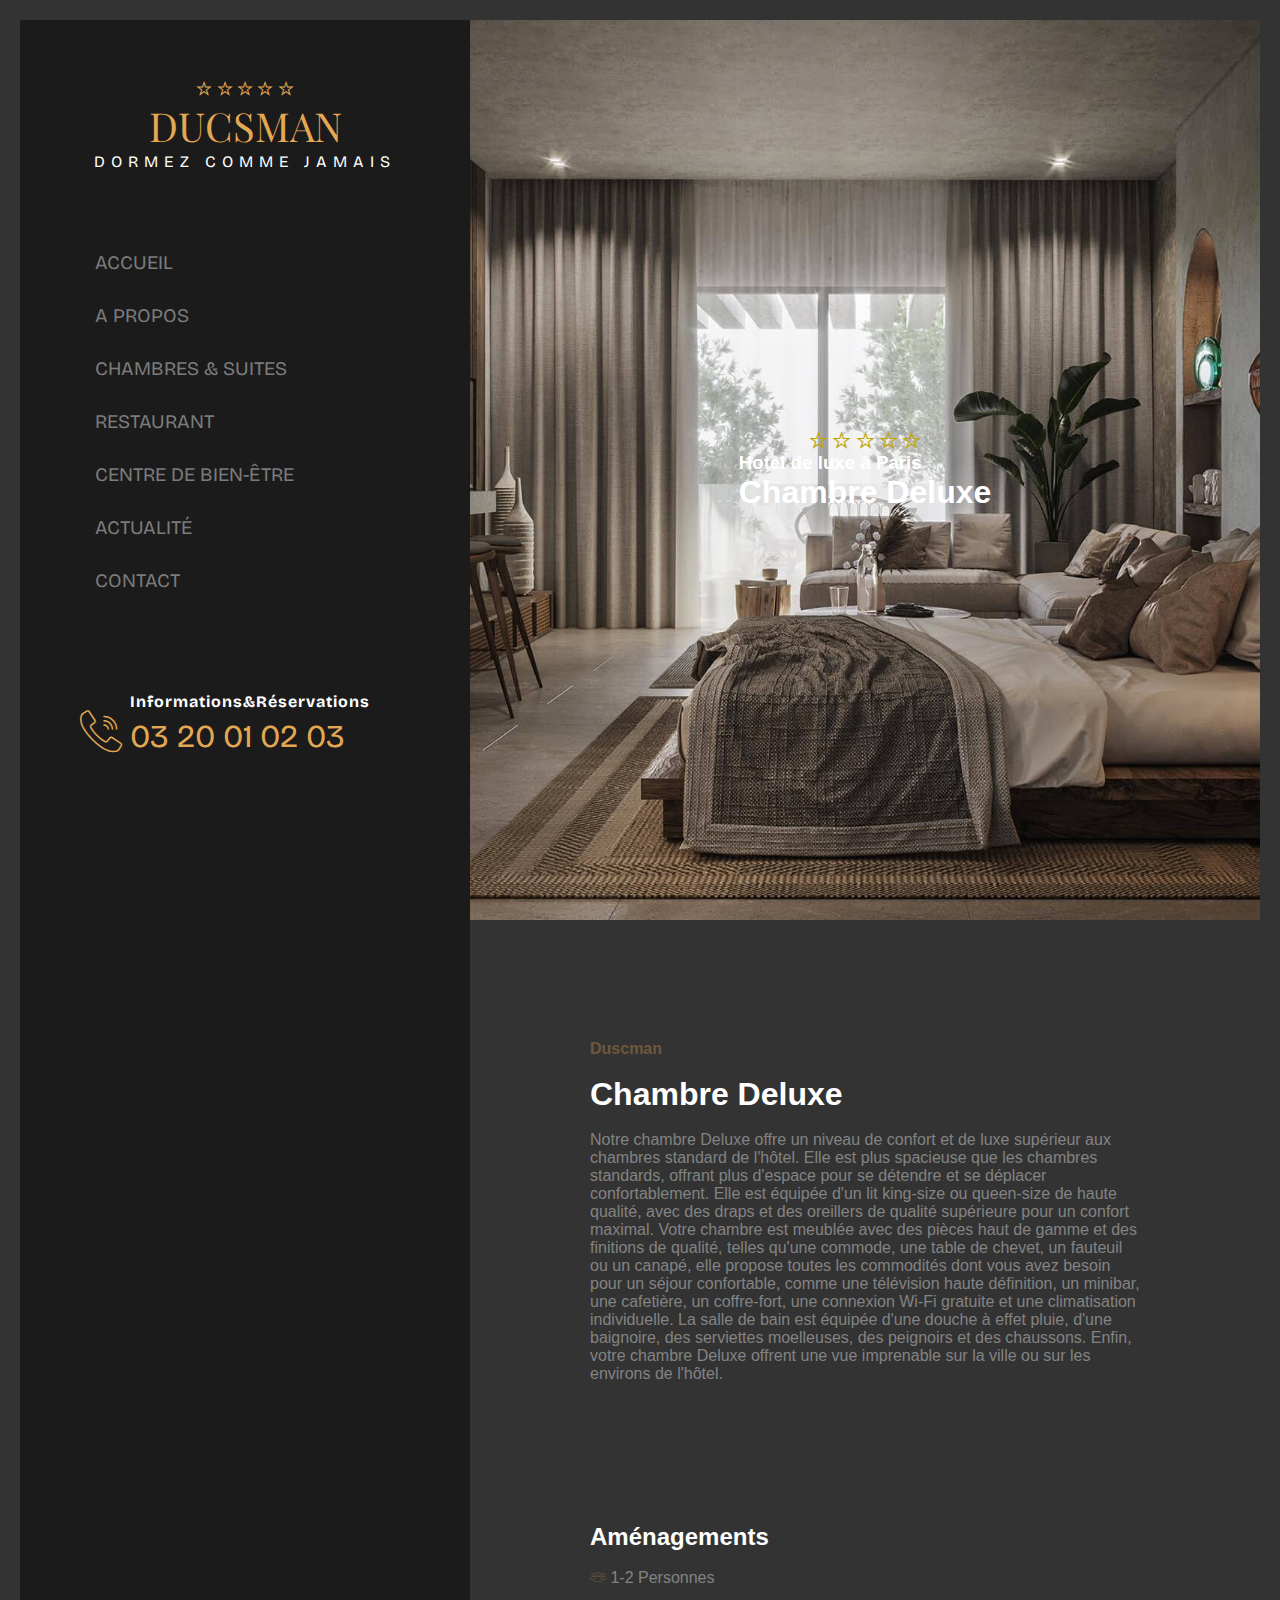
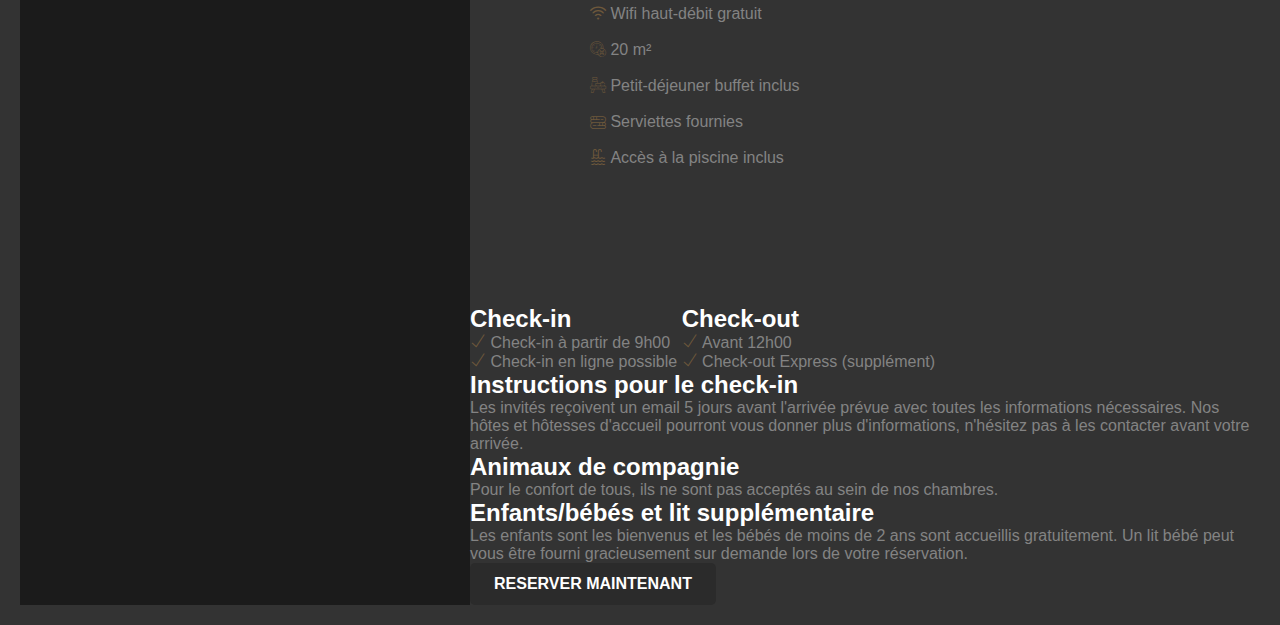
==== chambre.html @ 0ef1e0ed "docs: update chambre 06/11/2024" ====
<!DOCTYPE html>
<html lang="fr">

<head>
    <meta charset="UTF-8">
    <meta name="viewport" content="width=device-width, initial-scale=1.0">
    <title>Chambre</title>
    <link rel="stylesheet" href="./css/flaticons.css">
    <link rel="stylesheet" href="./css/themify-icons.css">
    <link rel="stylesheet" href="./sass/style.css">
</head>

<body>
    <aside class="sidebar">
        <div class="star">
            <i class="ti-star"></i>
            <i class="ti-star"></i>
            <i class="ti-star"></i>
            <i class="ti-star"></i>
            <i class="ti-star"></i>
        </div>
        <h1 class="logo">DUCSMAN</h1>
        <p class="slogan">DORMEZ COMME JAMAIS</p>
        <nav class="menu">
            <a class="nav-links" href="#">ACCUEIL</a>
            <a class="nav-links" href="#">A PROPOS</a>
            <a class="nav-links" href="#">CHAMBRES & SUITES</a>
            <a class="nav-links" href="#">RESTAURANT</a></li>
            <a class="nav-links" href="#">CENTRE DE BIEN-ÊTRE</a>
            <a class="nav-links" href="#">ACTUALITÉ</a>
            <a class="nav-links" href="#">CONTACT</a>
        </nav>
        <section class="contact-info">
            <h2>Informations&Réservations</h2>
            <p><i class="flaticon-call"></i> 03 20 01 02 03</p>
        </section>
    </aside>
    <main>
        <article>
            <header>
                <div class="image-de-chambre">
                    <div class="doré">
                        <i class="ti-star"></i>
                        <i class="ti-star"></i>
                        <i class="ti-star"></i>
                        <i class="ti-star"></i>
                        <i class="ti-star"></i>
                    </div>
                    <div>
                        <h3>Hotel de luxe à Paris</h3>
                        <h1>Chambre Deluxe</h1>
                    </div>
                </div>
            </header>
            <div class="étage1">
                <section class="chambre-deluxe">
                    <h4 class="doré">Duscman</h4><br>
                    <h1 class="room-title">Chambre Deluxe</h1><br>
                    <p class="texte">Notre chambre Deluxe offre un niveau de confort et de luxe supérieur aux chambres
                        standard de
                        l'hôtel. Elle est plus spacieuse que les chambres standards, offrant plus d'espace pour se
                        détendre
                        et se déplacer confortablement.

                        Elle est équipée d'un lit king-size ou queen-size de haute qualité, avec des draps et des
                        oreillers
                        de qualité supérieure pour un confort maximal.

                        Votre chambre est meublée avec des pièces haut de gamme et des finitions de qualité, telles
                        qu'une
                        commode, une table de chevet, un fauteuil ou un canapé, elle propose toutes les commodités dont
                        vous
                        avez besoin pour un séjour confortable, comme une télévision haute définition, un minibar, une
                        cafetière, un coffre-fort, une connexion Wi-Fi gratuite et une climatisation individuelle.

                        La salle de bain est équipée d'une douche à effet pluie, d'une baignoire, des serviettes
                        moelleuses,
                        des peignoirs et des chaussons.

                        Enfin, votre chambre Deluxe offrent une vue imprenable sur la ville ou sur les environs de
                        l'hôtel.
                    </p>
                </section>
                <section class="aménagements">
                    <h2>Aménagements</h2><br>
                    <ul style="list-style-type:none;">
                        <li class="texte"><i class="flaticon-group"></i> 1-2 Personnes</li><br>
                        <li class="texte"><i class="flaticon-wifi"></i> Wifi haut-débit gratuit</li><br>
                        <li class="texte"><i class="flaticon-clock-1"></i> 20 m²</li><br>
                        <li class="texte"><i class="flaticon-breakfast"></i> Petit-déjeuner buffet inclus</li><br>
                        <li class="texte"><i class="flaticon-towel"></i> Serviettes fournies</li><br>
                        <li class="texte"><i class="flaticon-swimming"></i> Accès à la piscine inclus</li><br>
                    </ul>
                </section>
            </div>
            <section id="check-in">
                <h2>Check-in</h2>
                <ul style="list-style-type:none;">
                    <li class="texte"><i class="ti-check"></i> Check-in à partir de 9h00</li>
                    <li class="texte"><i class="ti-check"></i> Check-in en ligne possible</li>
                </ul>
            </section>
            <section id="check-out">
                <h2>Check-out</h2>
                <ul style="list-style-type:none;">
                    <li class="texte"><i class="ti-check"></i> Avant 12h00</li>
                    <li class="texte"><i class="ti-check"></i> Check-out Express (supplément)</li>
                </ul>
            </section>
            <section id="instructions">
                <h2>Instructions pour le check-in</h2>
                <p class="texte">Les invités reçoivent un email 5 jours avant l'arrivée prévue avec toutes les
                    informations
                    nécessaires. Nos hôtes et hôtesses d'accueil pourront vous donner plus d'informations, n'hésitez pas
                    à les contacter avant votre arrivée.</p>
                <h2>Animaux de compagnie</h2>
                <p class="texte">Pour le confort de tous, ils ne sont pas acceptés au sein de nos chambres.</p>
                <h2>Enfants/bébés et lit supplémentaire</h2>
                <p class="texte">Les enfants sont les bienvenus et les bébés de moins de 2 ans sont accueillis
                    gratuitement. Un lit
                    bébé peut vous être fourni gracieusement sur demande lors de votre réservation.</p>
                <input type="button" value="RESERVER MAINTENANT" class="réserver">
            </section>
        </article>
    </main>
    <footer></footer>

</body>

</html>
---- css/flaticons.css ----
/*
Flaticon icon font: Flaticon
*/
@font-face {
	font-family: 'Flaticon';
	src: url('../fonts/Flaticon.eot');
	src: url('../fonts/Flaticon.eot?#iefix') format('embedded-opentype'),
		url('../fonts/Flaticon.woff2') format('woff2'),
		url('../fonts/Flaticon.woff') format('woff'),
		url('../fonts/Flaticon.ttf') format('truetype'),
		url('../fonts/Flaticon.svg#Flaticon') format('svg');
	font-weight: normal;
	font-style: normal;
}
@media screen and (-webkit-min-device-pixel-ratio: 0) {
	@font-face {
		font-family: 'Flaticon';
		src: url('./Flaticon.svg#Flaticon') format('svg');
	}
}
[class^='flaticon-'],
[class*=' flaticon-'],
[class^='flaticon-'],
[class*=' flaticon-'] {
	line-height: 1;
}
[class^='flaticon-']:before,
[class*=' flaticon-']:before,
[class^='flaticon-']:after,
[class*=' flaticon-']:after {
	font-family: Flaticon;
	font-style: normal;
}
.flaticon-menu:before {
	content: '\f100';
}
.flaticon-call:before {
	content: '\f101';
}
.flaticon-phone:before {
	content: '\f102';
}
.flaticon-envelope:before {
	content: '\f103';
}
.flaticon-message:before {
	content: '\f104';
}
.flaticon-clipboard:before {
	content: '\f105';
}
.flaticon-checklist:before {
	content: '\f106';
}
.flaticon-calendar:before {
	content: '\f107';
}
.flaticon-event:before {
	content: '\f108';
}
.flaticon-man:before {
	content: '\f109';
}
.flaticon-user:before {
	content: '\f10a';
}
.flaticon-group:before {
	content: '\f10b';
}
.flaticon-teamwork:before {
	content: '\f10c';
}
.flaticon-team:before {
	content: '\f10d';
}
.flaticon-back-2:before {
	content: '\f119';
}
.flaticon-bread:before {
	content: '\f11a';
}
.flaticon-breakfast:before {
	content: '\f11b';
}
.flaticon-coffee:before {
	content: '\f11c';
}
.flaticon-airplane:before {
	content: '\f11d';
}
.flaticon-marker:before {
	content: '\f11e';
}
.flaticon-location-pin:before {
	content: '\f11f';
}
.flaticon-barbecue:before {
	content: '\f120';
}
.flaticon-hotel:before {
	content: '\f121';
}
.flaticon-air-freight:before {
	content: '\f123';
}
.flaticon-world:before {
	content: '\f124';
}
.flaticon-fast-food:before {
	content: '\f125';
}
.flaticon-swimming:before {
	content: '\f126';
}
.flaticon-paper-plane:before {
	content: '\f127';
}
.flaticon-youtube:before {
	content: '\f12b';
}
.flaticon-rating:before {
	content: '\f12d';
}
.flaticon-clock:before {
	content: '\f12e';
}
.flaticon-clock-1:before {
	content: '\f12f';
}
.flaticon-credit-card:before {
	content: '\f130';
}
.flaticon-discount:before {
	content: '\f131';
}
.flaticon-like:before {
	content: '\f133';
}
.flaticon-bed:before {
	content: '\f135';
}
.flaticon-wifi:before {
	content: '\f136';
}
.flaticon-car:before {
	content: '\f137';
}
.flaticon-coffee-cup:before {
	content: '\f138';
}
.flaticon-serving-dish:before {
	content: '\f13a';
}
.flaticon-bath:before {
	content: '\f13e';
}
.flaticon-housekeeping:before {
	content: '\f140';
}
.flaticon-shopping-cart:before {
	content: '\f142';
}
.flaticon-kitchen:before {
	content: '\f143';
}
.flaticon-hamburger:before {
	content: '\f144';
}
.flaticon-towel:before {
	content: '\f145';
}
.flaticon-shield:before {
	content: '\f147';
}
.flaticon-headphones:before {
	content: '\f148';
}
.flaticon-pizza:before {
	content: '\f149';
}
.flaticon-cake:before {
	content: '\f14a';
}
.flaticon-boiled:before {
	content: '\f14b';
}
.flaticon-cookie:before {
	content: '\f14c';
}
.flaticon-cocktail:before {
	content: '\f14d';
}
.flaticon-globe:before {
	content: '\f156';
}
.flaticon-home:before {
	content: '\f157';
}
---- css/themify-icons.css ----
@font-face {
	font-family: 'themify';
	src:url('../fonts/themify.eot');
	src:url('../fonts/themify.eot?#iefix') format('embedded-opentype'),
		url('../fonts/themify.woff') format('woff'),
		url('../fonts/themify.ttf') format('truetype'),
		url('../fonts/themify.svg') format('svg');
	font-weight: normal;
	font-style: normal;
}

[class^="ti-"], [class*=" ti-"] {
	font-family: 'themify';
	font-style: normal;
	font-weight: normal;
	font-variant: normal;
	text-transform: none;
	line-height: 1;

	/* Better Font Rendering =========== */
	-webkit-font-smoothing: antialiased;
	-moz-osx-font-smoothing: grayscale;
}

.ti-wand:before {
	content: "\e600";
}
.ti-volume:before {
	content: "\e601";
}
.ti-user:before {
	content: "\e602";
}
.ti-unlock:before {
	content: "\e603";
}
.ti-unlink:before {
	content: "\e604";
}
.ti-trash:before {
	content: "\e605";
}
.ti-thought:before {
	content: "\e606";
}
.ti-target:before {
	content: "\e607";
}
.ti-tag:before {
	content: "\e608";
}
.ti-tablet:before {
	content: "\e609";
}
.ti-star:before {
	content: "\e60a";
}
.ti-spray:before {
	content: "\e60b";
}
.ti-signal:before {
	content: "\e60c";
}
.ti-shopping-cart:before {
	content: "\e60d";
}
.ti-shopping-cart-full:before {
	content: "\e60e";
}
.ti-settings:before {
	content: "\e60f";
}
.ti-search:before {
	content: "\e610";
}
.ti-zoom-in:before {
	content: "\e611";
}
.ti-zoom-out:before {
	content: "\e612";
}
.ti-cut:before {
	content: "\e613";
}
.ti-ruler:before {
	content: "\e614";
}
.ti-ruler-pencil:before {
	content: "\e615";
}
.ti-ruler-alt:before {
	content: "\e616";
}
.ti-bookmark:before {
	content: "\e617";
}
.ti-bookmark-alt:before {
	content: "\e618";
}
.ti-reload:before {
	content: "\e619";
}
.ti-plus:before {
	content: "\e61a";
}
.ti-pin:before {
	content: "\e61b";
}
.ti-pencil:before {
	content: "\e61c";
}
.ti-pencil-alt:before {
	content: "\e61d";
}
.ti-paint-roller:before {
	content: "\e61e";
}
.ti-paint-bucket:before {
	content: "\e61f";
}
.ti-na:before {
	content: "\e620";
}
.ti-mobile:before {
	content: "\e621";
}
.ti-minus:before {
	content: "\e622";
}
.ti-medall:before {
	content: "\e623";
}
.ti-medall-alt:before {
	content: "\e624";
}
.ti-marker:before {
	content: "\e625";
}
.ti-marker-alt:before {
	content: "\e626";
}
.ti-arrow-up:before {
	content: "\e627";
}
.ti-arrow-right:before {
	content: "\e628";
}
.ti-arrow-left:before {
	content: "\e629";
}
.ti-arrow-down:before {
	content: "\e62a";
}
.ti-lock:before {
	content: "\e62b";
}
.ti-location-arrow:before {
	content: "\e62c";
}
.ti-link:before {
	content: "\e62d";
}
.ti-layout:before {
	content: "\e62e";
}
.ti-layers:before {
	content: "\e62f";
}
.ti-layers-alt:before {
	content: "\e630";
}
.ti-key:before {
	content: "\e631";
}
.ti-import:before {
	content: "\e632";
}
.ti-image:before {
	content: "\e633";
}
.ti-heart:before {
	content: "\e634";
}
.ti-heart-broken:before {
	content: "\e635";
}
.ti-hand-stop:before {
	content: "\e636";
}
.ti-hand-open:before {
	content: "\e637";
}
.ti-hand-drag:before {
	content: "\e638";
}
.ti-folder:before {
	content: "\e639";
}
.ti-flag:before {
	content: "\e63a";
}
.ti-flag-alt:before {
	content: "\e63b";
}
.ti-flag-alt-2:before {
	content: "\e63c";
}
.ti-eye:before {
	content: "\e63d";
}
.ti-export:before {
	content: "\e63e";
}
.ti-exchange-vertical:before {
	content: "\e63f";
}
.ti-desktop:before {
	content: "\e640";
}
.ti-cup:before {
	content: "\e641";
}
.ti-crown:before {
	content: "\e642";
}
.ti-comments:before {
	content: "\e643";
}
.ti-comment:before {
	content: "\e644";
}
.ti-comment-alt:before {
	content: "\e645";
}
.ti-close:before {
	content: "\e646";
}
.ti-clip:before {
	content: "\e647";
}
.ti-angle-up:before {
	content: "\e648";
}
.ti-angle-right:before {
	content: "\e649";
}
.ti-angle-left:before {
	content: "\e64a";
}
.ti-angle-down:before {
	content: "\e64b";
}
.ti-check:before {
	content: "\e64c";
}
.ti-check-box:before {
	content: "\e64d";
}
.ti-camera:before {
	content: "\e64e";
}
.ti-announcement:before {
	content: "\e64f";
}
.ti-brush:before {
	content: "\e650";
}
.ti-briefcase:before {
	content: "\e651";
}
.ti-bolt:before {
	content: "\e652";
}
.ti-bolt-alt:before {
	content: "\e653";
}
.ti-blackboard:before {
	content: "\e654";
}
.ti-bag:before {
	content: "\e655";
}
.ti-move:before {
	content: "\e656";
}
.ti-arrows-vertical:before {
	content: "\e657";
}
.ti-arrows-horizontal:before {
	content: "\e658";
}
.ti-fullscreen:before {
	content: "\e659";
}
.ti-arrow-top-right:before {
	content: "\e65a";
}
.ti-arrow-top-left:before {
	content: "\e65b";
}
.ti-arrow-circle-up:before {
	content: "\e65c";
}
.ti-arrow-circle-right:before {
	content: "\e65d";
}
.ti-arrow-circle-left:before {
	content: "\e65e";
}
.ti-arrow-circle-down:before {
	content: "\e65f";
}
.ti-angle-double-up:before {
	content: "\e660";
}
.ti-angle-double-right:before {
	content: "\e661";
}
.ti-angle-double-left:before {
	content: "\e662";
}
.ti-angle-double-down:before {
	content: "\e663";
}
.ti-zip:before {
	content: "\e664";
}
.ti-world:before {
	content: "\e665";
}
.ti-wheelchair:before {
	content: "\e666";
}
.ti-view-list:before {
	content: "\e667";
}
.ti-view-list-alt:before {
	content: "\e668";
}
.ti-view-grid:before {
	content: "\e669";
}
.ti-uppercase:before {
	content: "\e66a";
}
.ti-upload:before {
	content: "\e66b";
}
.ti-underline:before {
	content: "\e66c";
}
.ti-truck:before {
	content: "\e66d";
}
.ti-timer:before {
	content: "\e66e";
}
.ti-ticket:before {
	content: "\e66f";
}
.ti-thumb-up:before {
	content: "\e670";
}
.ti-thumb-down:before {
	content: "\e671";
}
.ti-text:before {
	content: "\e672";
}
.ti-stats-up:before {
	content: "\e673";
}
.ti-stats-down:before {
	content: "\e674";
}
.ti-split-v:before {
	content: "\e675";
}
.ti-split-h:before {
	content: "\e676";
}
.ti-smallcap:before {
	content: "\e677";
}
.ti-shine:before {
	content: "\e678";
}
.ti-shift-right:before {
	content: "\e679";
}
.ti-shift-left:before {
	content: "\e67a";
}
.ti-shield:before {
	content: "\e67b";
}
.ti-notepad:before {
	content: "\e67c";
}
.ti-server:before {
	content: "\e67d";
}
.ti-quote-right:before {
	content: "\e67e";
}
.ti-quote-left:before {
	content: "\e67f";
}
.ti-pulse:before {
	content: "\e680";
}
.ti-printer:before {
	content: "\e681";
}
.ti-power-off:before {
	content: "\e682";
}
.ti-plug:before {
	content: "\e683";
}
.ti-pie-chart:before {
	content: "\e684";
}
.ti-paragraph:before {
	content: "\e685";
}
.ti-panel:before {
	content: "\e686";
}
.ti-package:before {
	content: "\e687";
}
.ti-music:before {
	content: "\e688";
}
.ti-music-alt:before {
	content: "\e689";
}
.ti-mouse:before {
	content: "\e68a";
}
.ti-mouse-alt:before {
	content: "\e68b";
}
.ti-money:before {
	content: "\e68c";
}
.ti-microphone:before {
	content: "\e68d";
}
.ti-menu:before {
	content: "\e68e";
}
.ti-menu-alt:before {
	content: "\e68f";
}
.ti-map:before {
	content: "\e690";
}
.ti-map-alt:before {
	content: "\e691";
}
.ti-loop:before {
	content: "\e692";
}
.ti-location-pin:before {
	content: "\e693";
}
.ti-list:before {
	content: "\e694";
}
.ti-light-bulb:before {
	content: "\e695";
}
.ti-Italic:before {
	content: "\e696";
}
.ti-info:before {
	content: "\e697";
}
.ti-infinite:before {
	content: "\e698";
}
.ti-id-badge:before {
	content: "\e699";
}
.ti-hummer:before {
	content: "\e69a";
}
.ti-home:before {
	content: "\e69b";
}
.ti-help:before {
	content: "\e69c";
}
.ti-headphone:before {
	content: "\e69d";
}
.ti-harddrives:before {
	content: "\e69e";
}
.ti-harddrive:before {
	content: "\e69f";
}
.ti-gift:before {
	content: "\e6a0";
}
.ti-game:before {
	content: "\e6a1";
}
.ti-filter:before {
	content: "\e6a2";
}
.ti-files:before {
	content: "\e6a3";
}
.ti-file:before {
	content: "\e6a4";
}
.ti-eraser:before {
	content: "\e6a5";
}
.ti-envelope:before {
	content: "\e6a6";
}
.ti-download:before {
	content: "\e6a7";
}
.ti-direction:before {
	content: "\e6a8";
}
.ti-direction-alt:before {
	content: "\e6a9";
}
.ti-dashboard:before {
	content: "\e6aa";
}
.ti-control-stop:before {
	content: "\e6ab";
}
.ti-control-shuffle:before {
	content: "\e6ac";
}
.ti-control-play:before {
	content: "\e6ad";
}
.ti-control-pause:before {
	content: "\e6ae";
}
.ti-control-forward:before {
	content: "\e6af";
}
.ti-control-backward:before {
	content: "\e6b0";
}
.ti-cloud:before {
	content: "\e6b1";
}
.ti-cloud-up:before {
	content: "\e6b2";
}
.ti-cloud-down:before {
	content: "\e6b3";
}
.ti-clipboard:before {
	content: "\e6b4";
}
.ti-car:before {
	content: "\e6b5";
}
.ti-calendar:before {
	content: "\e6b6";
}
.ti-book:before {
	content: "\e6b7";
}
.ti-bell:before {
	content: "\e6b8";
}
.ti-basketball:before {
	content: "\e6b9";
}
.ti-bar-chart:before {
	content: "\e6ba";
}
.ti-bar-chart-alt:before {
	content: "\e6bb";
}
.ti-back-right:before {
	content: "\e6bc";
}
.ti-back-left:before {
	content: "\e6bd";
}
.ti-arrows-corner:before {
	content: "\e6be";
}
.ti-archive:before {
	content: "\e6bf";
}
.ti-anchor:before {
	content: "\e6c0";
}
.ti-align-right:before {
	content: "\e6c1";
}
.ti-align-left:before {
	content: "\e6c2";
}
.ti-align-justify:before {
	content: "\e6c3";
}
.ti-align-center:before {
	content: "\e6c4";
}
.ti-alert:before {
	content: "\e6c5";
}
.ti-alarm-clock:before {
	content: "\e6c6";
}
.ti-agenda:before {
	content: "\e6c7";
}
.ti-write:before {
	content: "\e6c8";
}
.ti-window:before {
	content: "\e6c9";
}
.ti-widgetized:before {
	content: "\e6ca";
}
.ti-widget:before {
	content: "\e6cb";
}
.ti-widget-alt:before {
	content: "\e6cc";
}
.ti-wallet:before {
	content: "\e6cd";
}
.ti-video-clapper:before {
	content: "\e6ce";
}
.ti-video-camera:before {
	content: "\e6cf";
}
.ti-vector:before {
	content: "\e6d0";
}
.ti-themify-logo:before {
	content: "\e6d1";
}
.ti-themify-favicon:before {
	content: "\e6d2";
}
.ti-themify-favicon-alt:before {
	content: "\e6d3";
}
.ti-support:before {
	content: "\e6d4";
}
.ti-stamp:before {
	content: "\e6d5";
}
.ti-split-v-alt:before {
	content: "\e6d6";
}
.ti-slice:before {
	content: "\e6d7";
}
.ti-shortcode:before {
	content: "\e6d8";
}
.ti-shift-right-alt:before {
	content: "\e6d9";
}
.ti-shift-left-alt:before {
	content: "\e6da";
}
.ti-ruler-alt-2:before {
	content: "\e6db";
}
.ti-receipt:before {
	content: "\e6dc";
}
.ti-pin2:before {
	content: "\e6dd";
}
.ti-pin-alt:before {
	content: "\e6de";
}
.ti-pencil-alt2:before {
	content: "\e6df";
}
.ti-palette:before {
	content: "\e6e0";
}
.ti-more:before {
	content: "\e6e1";
}
.ti-more-alt:before {
	content: "\e6e2";
}
.ti-microphone-alt:before {
	content: "\e6e3";
}
.ti-magnet:before {
	content: "\e6e4";
}
.ti-line-double:before {
	content: "\e6e5";
}
.ti-line-dotted:before {
	content: "\e6e6";
}
.ti-line-dashed:before {
	content: "\e6e7";
}
.ti-layout-width-full:before {
	content: "\e6e8";
}
.ti-layout-width-default:before {
	content: "\e6e9";
}
.ti-layout-width-default-alt:before {
	content: "\e6ea";
}
.ti-layout-tab:before {
	content: "\e6eb";
}
.ti-layout-tab-window:before {
	content: "\e6ec";
}
.ti-layout-tab-v:before {
	content: "\e6ed";
}
.ti-layout-tab-min:before {
	content: "\e6ee";
}
.ti-layout-slider:before {
	content: "\e6ef";
}
.ti-layout-slider-alt:before {
	content: "\e6f0";
}
.ti-layout-sidebar-right:before {
	content: "\e6f1";
}
.ti-layout-sidebar-none:before {
	content: "\e6f2";
}
.ti-layout-sidebar-left:before {
	content: "\e6f3";
}
.ti-layout-placeholder:before {
	content: "\e6f4";
}
.ti-layout-menu:before {
	content: "\e6f5";
}
.ti-layout-menu-v:before {
	content: "\e6f6";
}
.ti-layout-menu-separated:before {
	content: "\e6f7";
}
.ti-layout-menu-full:before {
	content: "\e6f8";
}
.ti-layout-media-right-alt:before {
	content: "\e6f9";
}
.ti-layout-media-right:before {
	content: "\e6fa";
}
.ti-layout-media-overlay:before {
	content: "\e6fb";
}
.ti-layout-media-overlay-alt:before {
	content: "\e6fc";
}
.ti-layout-media-overlay-alt-2:before {
	content: "\e6fd";
}
.ti-layout-media-left-alt:before {
	content: "\e6fe";
}
.ti-layout-media-left:before {
	content: "\e6ff";
}
.ti-layout-media-center-alt:before {
	content: "\e700";
}
.ti-layout-media-center:before {
	content: "\e701";
}
.ti-layout-list-thumb:before {
	content: "\e702";
}
.ti-layout-list-thumb-alt:before {
	content: "\e703";
}
.ti-layout-list-post:before {
	content: "\e704";
}
.ti-layout-list-large-image:before {
	content: "\e705";
}
.ti-layout-line-solid:before {
	content: "\e706";
}
.ti-layout-grid4:before {
	content: "\e707";
}
.ti-layout-grid3:before {
	content: "\e708";
}
.ti-layout-grid2:before {
	content: "\e709";
}
.ti-layout-grid2-thumb:before {
	content: "\e70a";
}
.ti-layout-cta-right:before {
	content: "\e70b";
}
.ti-layout-cta-left:before {
	content: "\e70c";
}
.ti-layout-cta-center:before {
	content: "\e70d";
}
.ti-layout-cta-btn-right:before {
	content: "\e70e";
}
.ti-layout-cta-btn-left:before {
	content: "\e70f";
}
.ti-layout-column4:before {
	content: "\e710";
}
.ti-layout-column3:before {
	content: "\e711";
}
.ti-layout-column2:before {
	content: "\e712";
}
.ti-layout-accordion-separated:before {
	content: "\e713";
}
.ti-layout-accordion-merged:before {
	content: "\e714";
}
.ti-layout-accordion-list:before {
	content: "\e715";
}
.ti-ink-pen:before {
	content: "\e716";
}
.ti-info-alt:before {
	content: "\e717";
}
.ti-help-alt:before {
	content: "\e718";
}
.ti-headphone-alt:before {
	content: "\e719";
}
.ti-hand-point-up:before {
	content: "\e71a";
}
.ti-hand-point-right:before {
	content: "\e71b";
}
.ti-hand-point-left:before {
	content: "\e71c";
}
.ti-hand-point-down:before {
	content: "\e71d";
}
.ti-gallery:before {
	content: "\e71e";
}
.ti-face-smile:before {
	content: "\e71f";
}
.ti-face-sad:before {
	content: "\e720";
}
.ti-credit-card:before {
	content: "\e721";
}
.ti-control-skip-forward:before {
	content: "\e722";
}
.ti-control-skip-backward:before {
	content: "\e723";
}
.ti-control-record:before {
	content: "\e724";
}
.ti-control-eject:before {
	content: "\e725";
}
.ti-comments-smiley:before {
	content: "\e726";
}
.ti-brush-alt:before {
	content: "\e727";
}
.ti-youtube:before {
	content: "\e728";
}
.ti-vimeo:before {
	content: "\e729";
}
.ti-twitter:before {
	content: "\e72a";
}
.ti-time:before {
	content: "\e72b";
}
.ti-tumblr:before {
	content: "\e72c";
}
.ti-skype:before {
	content: "\e72d";
}
.ti-share:before {
	content: "\e72e";
}
.ti-share-alt:before {
	content: "\e72f";
}
.ti-rocket:before {
	content: "\e730";
}
.ti-pinterest:before {
	content: "\e731";
}
.ti-new-window:before {
	content: "\e732";
}
.ti-microsoft:before {
	content: "\e733";
}
.ti-list-ol:before {
	content: "\e734";
}
.ti-linkedin:before {
	content: "\e735";
}
.ti-layout-sidebar-2:before {
	content: "\e736";
}
.ti-layout-grid4-alt:before {
	content: "\e737";
}
.ti-layout-grid3-alt:before {
	content: "\e738";
}
.ti-layout-grid2-alt:before {
	content: "\e739";
}
.ti-layout-column4-alt:before {
	content: "\e73a";
}
.ti-layout-column3-alt:before {
	content: "\e73b";
}
.ti-layout-column2-alt:before {
	content: "\e73c";
}
.ti-instagram:before {
	content: "\e73d";
}
.ti-google:before {
	content: "\e73e";
}
.ti-github:before {
	content: "\e73f";
}
.ti-flickr:before {
	content: "\e740";
}
.ti-facebook:before {
	content: "\e741";
}
.ti-dropbox:before {
	content: "\e742";
}
.ti-dribbble:before {
	content: "\e743";
}
.ti-apple:before {
	content: "\e744";
}
.ti-android:before {
	content: "\e745";
}
.ti-save:before {
	content: "\e746";
}
.ti-save-alt:before {
	content: "\e747";
}
.ti-yahoo:before {
	content: "\e748";
}
.ti-wordpress:before {
	content: "\e749";
}
.ti-vimeo-alt:before {
	content: "\e74a";
}
.ti-twitter-alt:before {
	content: "\e74b";
}
.ti-tumblr-alt:before {
	content: "\e74c";
}
.ti-trello:before {
	content: "\e74d";
}
.ti-stack-overflow:before {
	content: "\e74e";
}
.ti-soundcloud:before {
	content: "\e74f";
}
.ti-sharethis:before {
	content: "\e750";
}
.ti-sharethis-alt:before {
	content: "\e751";
}
.ti-reddit:before {
	content: "\e752";
}
.ti-pinterest-alt:before {
	content: "\e753";
}
.ti-microsoft-alt:before {
	content: "\e754";
}
.ti-linux:before {
	content: "\e755";
}
.ti-jsfiddle:before {
	content: "\e756";
}
.ti-joomla:before {
	content: "\e757";
}
.ti-html5:before {
	content: "\e758";
}
.ti-flickr-alt:before {
	content: "\e759";
}
.ti-email:before {
	content: "\e75a";
}
.ti-drupal:before {
	content: "\e75b";
}
.ti-dropbox-alt:before {
	content: "\e75c";
}
.ti-css3:before {
	content: "\e75d";
}
.ti-rss:before {
	content: "\e75e";
}
.ti-rss-alt:before {
	content: "\e75f";
}
---- sass/style.css ----
@charset "UTF-8";
@import url("https://fonts.googleapis.com/css2?family=Playfair+Display:ital,wght@0,400..900;1,400..900&display=swap");
@import url("https://fonts.googleapis.com/css2?family=Bricolage+Grotesque:opsz,wght@12..96,200..800&display=swap");
* {
  padding: 0;
  margin: 0;
}

body {
  margin: 0;
  padding: 0;
  max-width: 100% !important;
  display: flex;
  flex-direction: row;
  background-color: #1E1E1E;
}

.sidebar {
  min-width: 450px;
  min-height: 100%;
  background-color: #1b1b1b;
  color: white;
  padding: 10px;
}
.sidebar .star {
  text-align: center;
  color: #E4A853;
  margin-top: 50px;
}
.sidebar .logo {
  color: #E4A853;
  text-align: center;
  font-size: 2.5em;
  font-family: "Playfair Display", serif;
  font-weight: 400;
}
.sidebar .slogan {
  text-align: center;
  margin-bottom: 50px;
  font-size: 1em;
  letter-spacing: 6px;
  font-family: "Bricolage Grotesque", sans-serif;
}
.sidebar .menu {
  display: flex;
  justify-content: center;
  align-items: flex-start;
  flex-direction: column;
  text-decoration: none;
}
.sidebar .nav-links {
  margin-top: 30px;
  margin-left: 65px;
  text-decoration: none;
  color: #7C7C7C;
  font-size: 1.2em;
  font-family: "Bricolage Grotesque", sans-serif;
  transition: 300ms ease-out;
}
.sidebar .nav-links:hover {
  color: #E4A853;
}
.sidebar .contact-info {
  margin-top: 100px;
  margin-left: 50px;
}
.sidebar .contact-info h2 {
  font-size: 1em;
  font-family: "Bricolage Grotesque", sans-serif;
  letter-spacing: 1px;
  margin-left: 50px;
}
.sidebar .contact-info p {
  font-size: 2em;
  color: #E4A853;
  font-family: "Bricolage Grotesque", sans-serif;
}
.sidebar .contact-info .flaticon-call {
  font-size: 1.3em;
}

.réserver {
  background-color: #2b2b2b;
  color: #fff;
  padding: 12px 24px;
  border: none;
  border-radius: 5px;
  font-size: 16px;
  font-weight: bold;
  text-transform: uppercase;
  cursor: pointer;
  transition: background-color 0.3s ease;
}

.head-btn {
  margin-top: 20px;
  width: 250px;
  height: 50px;
  background-color: transparent;
  border: 1px solid #fff;
  color: #fff;
  font-size: 1em;
  font-family: "Bricolage Grotesque", sans-serif;
  letter-spacing: 1px;
}

body main {
  max-width: 100%;
}
body main .img-header {
  height: 800px;
  background-image: url(../../images/slider/2.jpg);
  background-position: center;
  background-repeat: no-repeat;
  background-size: cover;
  display: flex;
  align-items: center;
  justify-content: center;
  flex-direction: column;
}
body main .ti-star {
  text-align: center;
  color: #c2a505;
  font-size: 1.2em;
}
body main .carouselle {
  display: flex;
  align-items: center;
  justify-content: center;
  flex-direction: column;
}
body main .carouselle .sous-titres-header {
  margin-top: 30px;
  font-size: 0, 5em;
  font-family: "Bricolage Grotesque", sans-serif;
  letter-spacing: 2px;
  color: white;
}
body main .carouselle .title-header {
  font-size: 5em;
  text-align: center;
  font-family: "Playfair Display", serif;
  font-weight: 400;
  letter-spacing: 20px;
  color: #FFF;
}
body main .container {
  background-color: #222222;
}
body main .infos-rooms {
  background-color: #1E1E1E;
}
body main .container {
  display: flex;
  flex-direction: row;
  align-items: center;
  height: 600px;
  padding: 20px;
}
body main .container .into-para {
  margin-left: 80px;
}
body main .container .into-para .sous-title-container {
  font-size: 1em;
  color: #FFF;
  font-family: "Bricolage Grotesque", sans-serif;
  margin-top: 20px;
}
body main .container .into-para .title-container {
  font-size: 3em;
  font-family: "Playfair Display", serif;
  letter-spacing: 2px;
  color: #FFF;
}
body main .container .into-para .para-container {
  margin-top: 50px;
  color: #919191;
  font-family: "Bricolage Grotesque", sans-serif;
  width: 700px;
}
body main .container .into-img {
  display: flex;
  flex-direction: row;
  gap: 50px;
}
body main .container .into-img .img-into {
  background-image: url(../../images/rooms/8.jpg);
  background-size: cover;
  background-position: center;
  width: 250px;
  height: 350px;
  margin-top: 80px;
}
body main .container .into-img .img-into2 {
  background-image: url(../../images/rooms/2.jpg);
  background-size: cover;
  background-position: center;
  width: 250px;
  height: 350px;
}

h1,
h2,
h3,
.ti-facebook,
.ti-instagram,
.ti-twitter,
.ti-youtube,
.ti-pinterest {
  color: white;
}

.doré,
.flaticon-group,
.flaticon-wifi,
.flaticon-clock-1,
.flaticon-breakfast,
.flaticon-towel,
.flaticon-swimming,
.ti-check {
  color: #6E583B;
}

.texte {
  color: #838383;
}

#check-in,
#check-out {
  display: inline-block;
  align-items: center;
  gap: 100;
}

.image-de-chambre {
  height: 900px;
  background-image: url(../../images/rooms/4.jpg);
  background-position: center;
  background-repeat: no-repeat;
  background-size: cover;
  display: flex;
  align-items: center;
  justify-content: center;
  flex-direction: column;
}

.blerg {
  display: grid;
  grid-template-columns: 1fr 1fr;
  gap: 20px;
}

.chambre-deluxe,
.aménagements {
  padding: 20px;
  margin: 100px;
}

* {
  margin: 0;
  padding: 0;
  box-sizing: border-box;
}

body {
  display: flex;
  justify-content: center;
  background-color: #333;
  font-family: "Helvetica Neue", Arial, sans-serif;
  color: #eee;
  padding: 20px;
  min-height: 100vh;
}

.main-content {
  display: flex;
  flex-direction: column;
  max-width: 1200px;
  width: 100%;
  background-color: #222;
  color: #ddd;
  padding: 40px;
}

.flex-contact {
  display: flex;
  flex-wrap: wrap;
  gap: 40px;
  margin-bottom: 40px;
}
.flex-contact .contact-info-section,
.flex-contact .contact-form-section {
  flex: 1;
  min-width: 300px;
}
.flex-contact .contact-info-section {
  max-width: 500px;
  color: #ddd;
}
.flex-contact .contact-info-section h2 {
  font-size: 1.8em;
  margin-bottom: 20px;
  color: #fff;
}
.flex-contact .contact-info-section p {
  margin-bottom: 20px;
  color: #bbb;
  line-height: 1.6;
}
.flex-contact .contact-info-section .contact-item {
  display: flex;
  align-items: center;
  margin-bottom: 20px;
}
.flex-contact .contact-info-section .contact-item i {
  font-size: 1.5em;
  color: #b8860b;
  margin-right: 15px;
}
.flex-contact .contact-info-section .contact-item h3 {
  font-size: 0.9em;
  color: #aaa;
  margin: 0;
  font-weight: normal;
}
.flex-contact .contact-info-section .contact-item p,
.flex-contact .contact-info-section .contact-item a {
  font-size: 1em;
  color: #b8860b;
  margin-top: 5px;
  text-decoration: none;
}
.flex-contact .contact-form-section {
  max-width: 500px;
}
.flex-contact .contact-form-section h2 {
  font-size: 1.8em;
  margin-bottom: 20px;
  color: #fff;
}
.flex-contact .contact-form-section .form-contact {
  display: grid;
  grid-template-columns: 1fr 1fr;
  grid-gap: 20px;
}
.flex-contact .contact-form-section .form-contact .form-field {
  display: flex;
  flex-direction: column;
}
.flex-contact .contact-form-section .form-contact .form-field label {
  margin-bottom: 5px;
  color: #ddd;
}
.flex-contact .contact-form-section .form-contact .form-field input,
.flex-contact .contact-form-section .form-contact .form-field textarea {
  padding: 10px;
  border: 1px solid #222;
  background-color: #222;
  color: #eee;
  border-radius: 4px;
}
.flex-contact .contact-form-section .form-contact .form-field.full-width {
  grid-column: 1/3;
}
.flex-contact .contact-form-section .form-contact button {
  grid-column: 1/3;
  padding: 12px;
  width: 100px;
  background-color: #b8860b;
  color: #fff;
  border: none;
  border-radius: 4px;
  cursor: pointer;
  font-size: 16px;
  font-weight: bold;
}
.flex-contact .contact-form-section .form-contact button:hover {
  background-color: #a67c00;
}

.map-section {
  width: 150%;
  margin: 20px 0;
  padding-left: 5px;
}
.map-section iframe {
  width: 66%;
  border: none;
  filter: grayscale(1);
}

footer {
  display: flex;
  justify-content: space-between;
  padding: 20px 0;
  font-size: 0.9em;
  color: #bbb;
  margin-top: 20px;
}
footer .about,
footer .footer-contact {
  flex: 1;
  max-width: 500px;
}
footer .legal {
  width: 111%;
  text-align: center;
  font-size: 0.8em;
  color: #777;
  background-color: #1e1e1e;
  padding: 15px 20px;
  margin-top: auto;
}

.footer {
  color: #ddd;
  padding: 40px 20px;
  display: flex;
  flex-direction: column;
  align-items: center;
}
.footer .footer-content {
  display: flex;
  justify-content: space-between;
  width: 100%;
  max-width: 1200px;
  padding-bottom: 20px;
}
.footer .footer-content .about,
.footer .footer-content .footer-contact {
  max-width: 500px;
}
.footer .footer-content .about h2 {
  font-size: 1.5em;
  color: #fff;
  margin-bottom: 15px;
}
.footer .footer-content .about p {
  color: #bbb;
  line-height: 1.6;
  margin-bottom: 10px;
}
.footer .footer-content .footer-contact {
  text-align: left;
}
.footer .footer-content .footer-contact h2 {
  font-size: 1.5em;
  color: #fff;
  margin-bottom: 15px;
}
.footer .footer-content .footer-contact address {
  font-style: normal;
  color: #ddd;
  margin-bottom: 10px;
}
.footer .footer-content .footer-contact p {
  color: #b8860b;
  margin: 5px 0;
}
.footer .footer-content .footer-contact a {
  color: #b8860b;
  text-decoration: none;
}
.footer .footer-content .footer-contact .social-media {
  display: flex;
  gap: 10px;
  margin-top: 15px;
}
.footer .footer-content .footer-contact .social-media i {
  font-size: 1.2em;
  color: #ddd;
  cursor: pointer;
}

/*# sourceMappingURL=style.css.map */
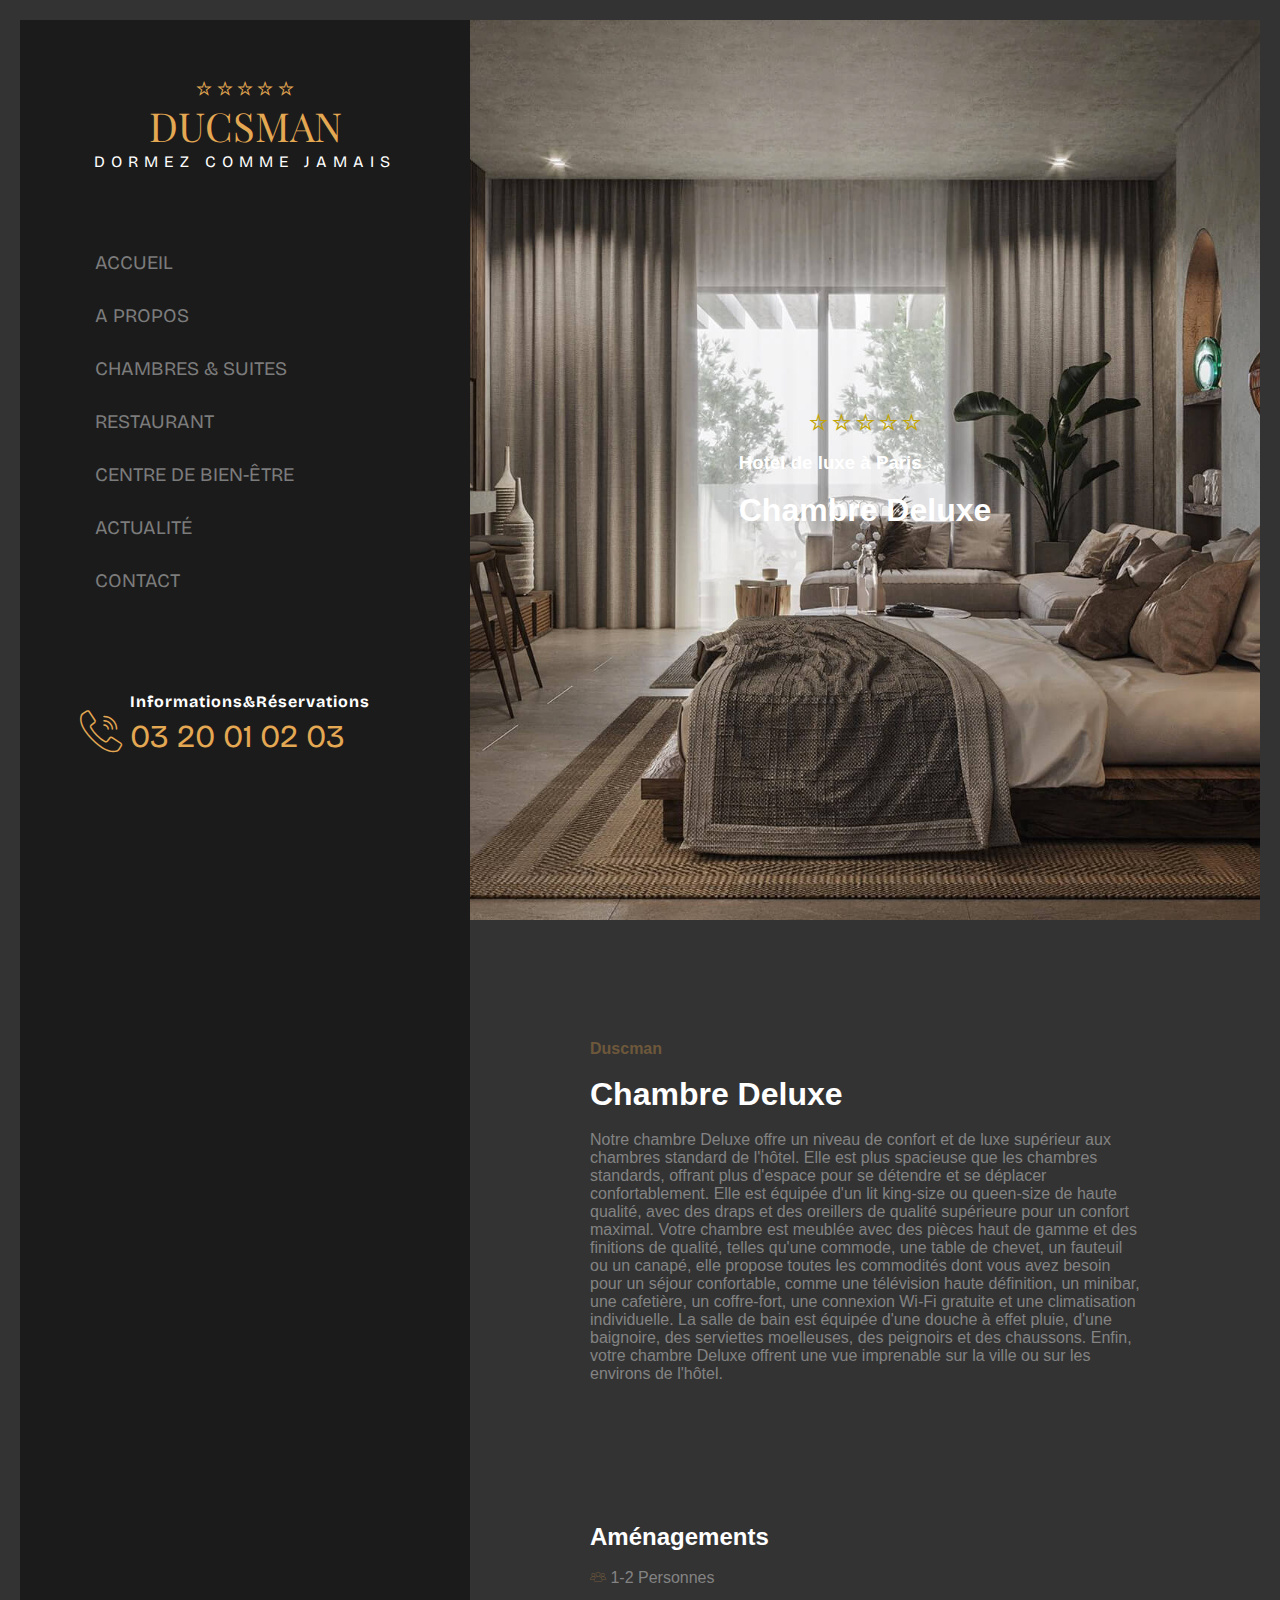
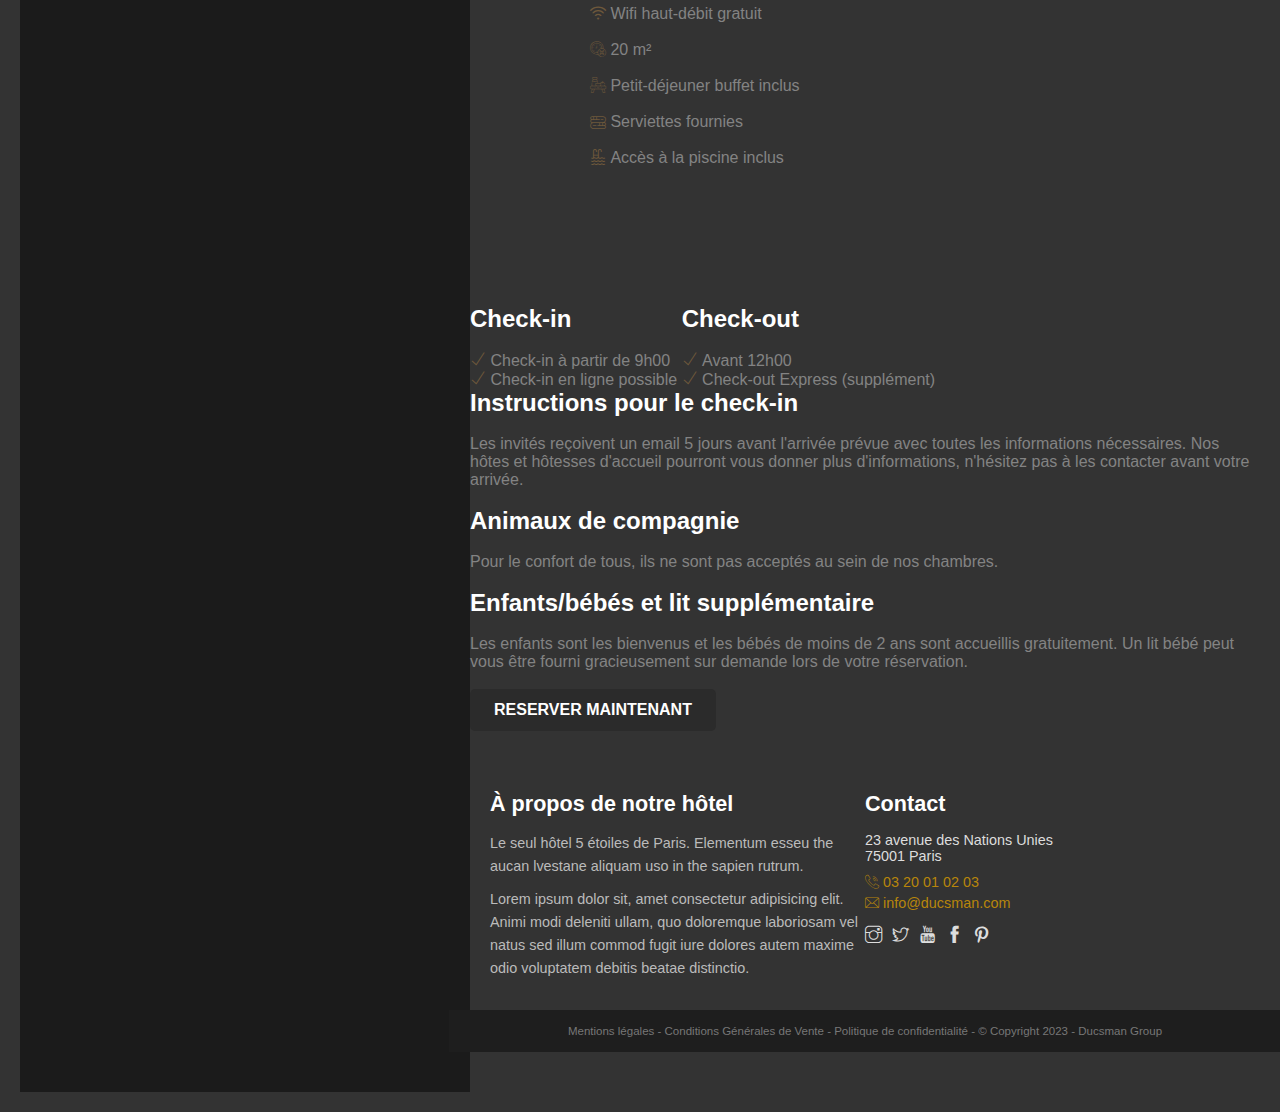
==== commit a162232a: "docs: update chambre 06/11/2024" ====
--- a/chambre.html
+++ b/chambre.html
@@ -25,7 +25,7 @@
             <a class="nav-links" href="#">ACCUEIL</a>
             <a class="nav-links" href="#">A PROPOS</a>
             <a class="nav-links" href="#">CHAMBRES & SUITES</a>
-            <a class="nav-links" href="#">RESTAURANT</a></li>
+            <a class="nav-links" href="#">RESTAURANT</a>
             <a class="nav-links" href="#">CENTRE DE BIEN-ÊTRE</a>
             <a class="nav-links" href="#">ACTUALITÉ</a>
             <a class="nav-links" href="#">CONTACT</a>
@@ -46,8 +46,8 @@
                         <i class="ti-star"></i>
                         <i class="ti-star"></i>
                     </div>
-                    <div>
-                        <h3>Hotel de luxe à Paris</h3>
+                    <div><br>
+                        <h3>Hotel de luxe à Paris</h3><br>
                         <h1>Chambre Deluxe</h1>
                     </div>
                 </div>
@@ -55,7 +55,7 @@
             <div class="étage1">
                 <section class="chambre-deluxe">
                     <h4 class="doré">Duscman</h4><br>
-                    <h1 class="room-title">Chambre Deluxe</h1><br>
+                    <h1>Chambre Deluxe</h1><br>
                     <p class="texte">Notre chambre Deluxe offre un niveau de confort et de luxe supérieur aux chambres
                         standard de
                         l'hôtel. Elle est plus spacieuse que les chambres standards, offrant plus d'espace pour se
@@ -93,38 +93,73 @@
                     </ul>
                 </section>
             </div>
-            <section id="check-in">
-                <h2>Check-in</h2>
-                <ul style="list-style-type:none;">
-                    <li class="texte"><i class="ti-check"></i> Check-in à partir de 9h00</li>
-                    <li class="texte"><i class="ti-check"></i> Check-in en ligne possible</li>
-                </ul>
-            </section>
-            <section id="check-out">
-                <h2>Check-out</h2>
-                <ul style="list-style-type:none;">
-                    <li class="texte"><i class="ti-check"></i> Avant 12h00</li>
-                    <li class="texte"><i class="ti-check"></i> Check-out Express (supplément)</li>
-                </ul>
-            </section>
-            <section id="instructions">
-                <h2>Instructions pour le check-in</h2>
+            <div class="check">
+                <section id="check-in">
+                    <h2>Check-in</h2><br>
+                    <ul style="list-style-type:none;">
+                        <li class="texte"><i class="ti-check"></i> Check-in à partir de 9h00</li>
+                        <li class="texte"><i class="ti-check"></i> Check-in en ligne possible</li>
+                    </ul>
+                </section>
+                <section id="check-out">
+                    <h2>Check-out</h2><br>
+                    <ul style="list-style-type:none;">
+                        <li class="texte"><i class="ti-check"></i> Avant 12h00</li>
+                        <li class="texte"><i class="ti-check"></i> Check-out Express (supplément)</li>
+                    </ul>
+                </section>
+            </div>
+            <section class="instructions">
+                <h2>Instructions pour le check-in</h2><br>
                 <p class="texte">Les invités reçoivent un email 5 jours avant l'arrivée prévue avec toutes les
                     informations
                     nécessaires. Nos hôtes et hôtesses d'accueil pourront vous donner plus d'informations, n'hésitez pas
-                    à les contacter avant votre arrivée.</p>
-                <h2>Animaux de compagnie</h2>
-                <p class="texte">Pour le confort de tous, ils ne sont pas acceptés au sein de nos chambres.</p>
-                <h2>Enfants/bébés et lit supplémentaire</h2>
+                    à les contacter avant votre arrivée.</p><br>
+                <h2>Animaux de compagnie</h2><br>
+                <p class="texte">Pour le confort de tous, ils ne sont pas acceptés au sein de nos chambres.</p><br>
+                <h2>Enfants/bébés et lit supplémentaire</h2><br>
                 <p class="texte">Les enfants sont les bienvenus et les bébés de moins de 2 ans sont accueillis
                     gratuitement. Un lit
-                    bébé peut vous être fourni gracieusement sur demande lors de votre réservation.</p>
+                    bébé peut vous être fourni gracieusement sur demande lors de votre réservation.</p><br>
                 <input type="button" value="RESERVER MAINTENANT" class="réserver">
             </section>
         </article>
+        <footer class="footer">
+            <div class="footer-content">
+                <section class="about">
+                    <h2>À propos de notre hôtel</h2>
+                    <p>Le seul hôtel 5 étoiles de Paris. Elementum esseu the aucan lvestane aliquam uso in the sapien
+                        rutrum.</p>
+                    <p>Lorem ipsum dolor sit, amet consectetur adipisicing elit. Animi modi deleniti ullam, quo
+                        doloremque laboriosam vel natus sed illum commod fugit iure dolores autem maxime odio voluptatem
+                        debitis beatae distinctio.</p>
+                </section>
+
+                <section class="footer-contact">
+                    <h2>Contact</h2>
+                    <address>
+                        23 avenue des Nations Unies<br>
+                        75001 Paris
+                    </address>
+                    <p><i class="flaticon-call"></i> 03 20 01 02 03</p>
+                    <p><i class="flaticon-envelope"></i> <a href="mailto:info@ducsman.com">info@ducsman.com</a></p>
+                    <div class="social-media">
+                        <i class="ti-instagram"></i>
+                        <i class="ti-twitter"></i>
+                        <i class="ti-youtube"></i>
+                        <i class="ti-facebook"></i>
+                        <i class="ti-pinterest"></i>
+                    </div>
+                </section>
+            </div>
+
+            <div class="legal">
+                <p class="mention">Mentions légales - Conditions Générales de Vente - Politique de confidentialité -
+                    &copy; Copyright
+                    2023 - Ducsman Group</p>
+            </div>
+        </footer>
     </main>
-    <footer></footer>
-
 </body>
 
 </html>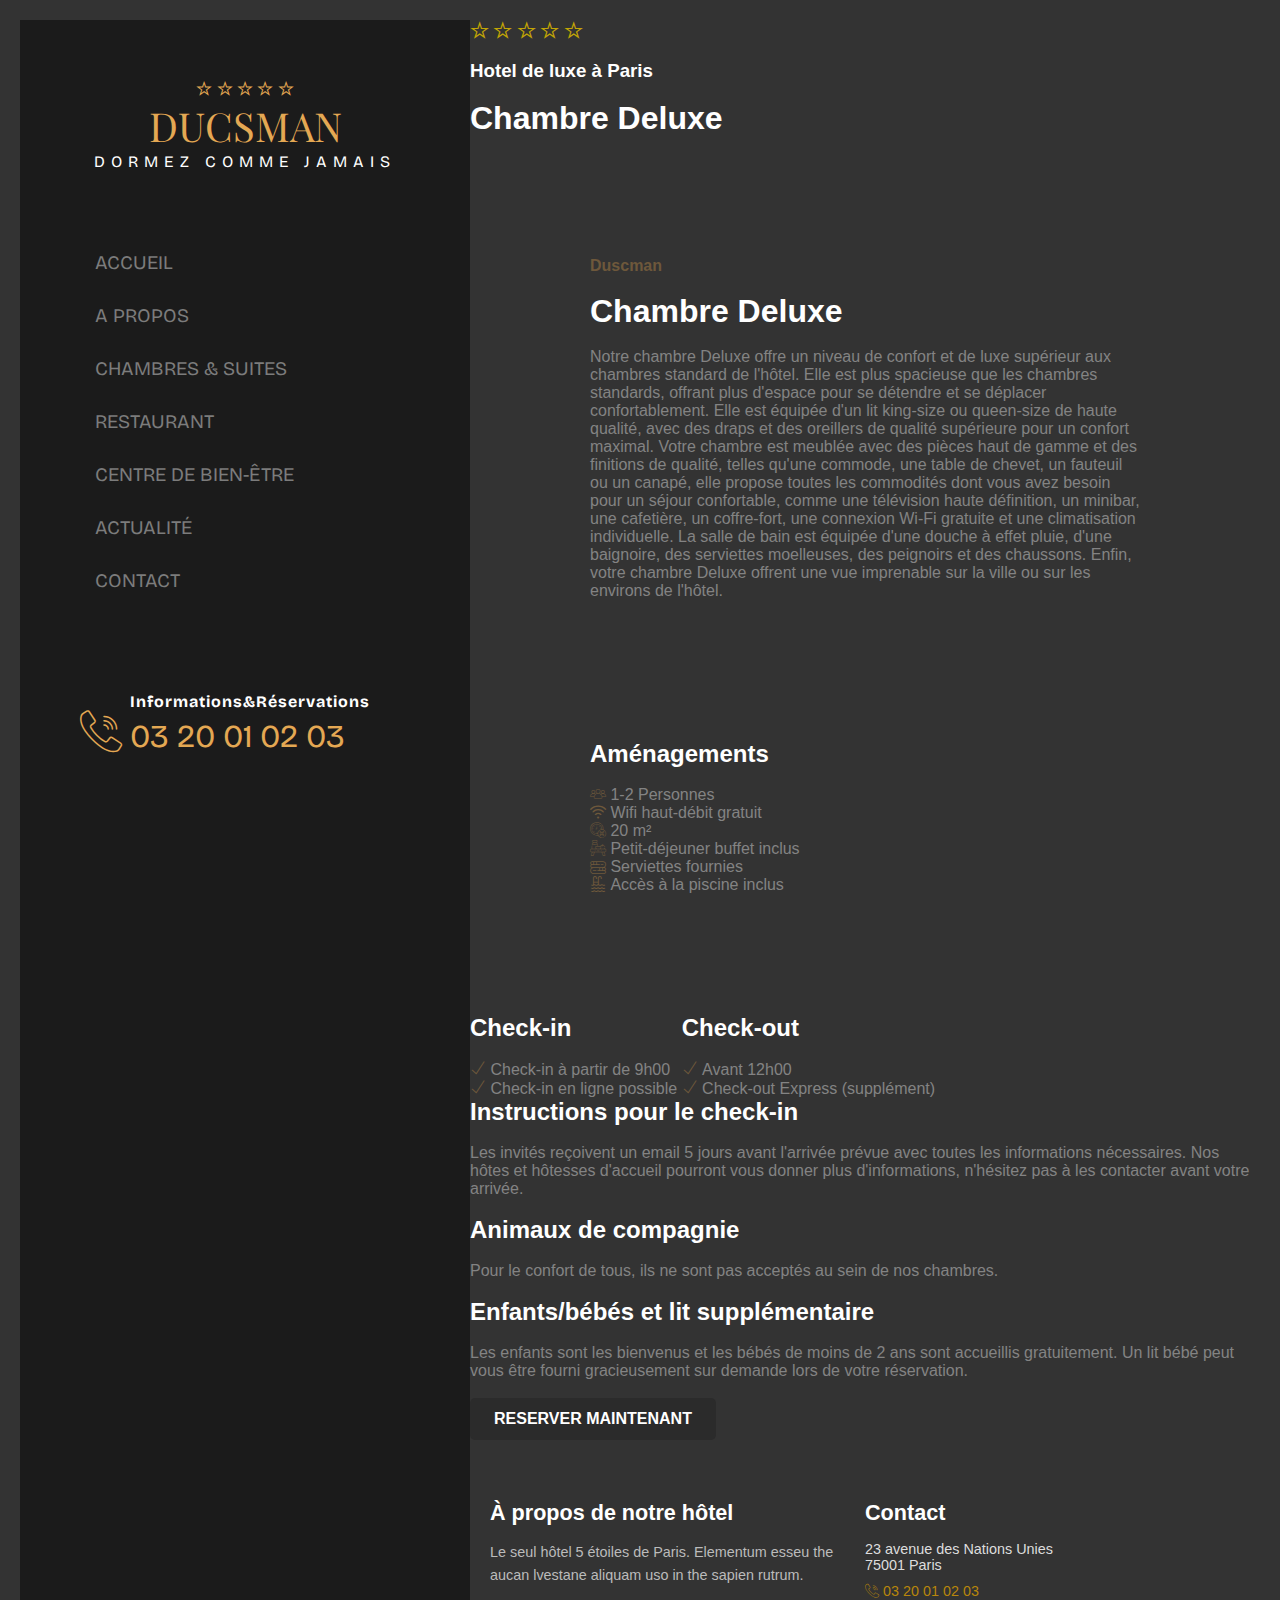
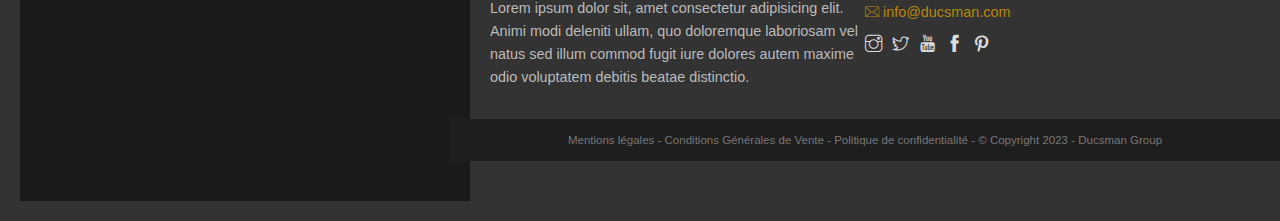
==== commit 3672e35b: "docs: update chambre 06/11/2024" ====
--- a/chambre.html
+++ b/chambre.html
@@ -35,10 +35,10 @@
             <p><i class="flaticon-call"></i> 03 20 01 02 03</p>
         </section>
     </aside>
-    <main>
+    <main class="main-chambre">
         <article>
             <header>
-                <div class="image-de-chambre">
+                <div class="chambre1">
                     <div class="doré">
                         <i class="ti-star"></i>
                         <i class="ti-star"></i>
@@ -83,27 +83,27 @@
                 </section>
                 <section class="aménagements">
                     <h2>Aménagements</h2><br>
-                    <ul style="list-style-type:none;">
-                        <li class="texte"><i class="flaticon-group"></i> 1-2 Personnes</li><br>
-                        <li class="texte"><i class="flaticon-wifi"></i> Wifi haut-débit gratuit</li><br>
-                        <li class="texte"><i class="flaticon-clock-1"></i> 20 m²</li><br>
-                        <li class="texte"><i class="flaticon-breakfast"></i> Petit-déjeuner buffet inclus</li><br>
-                        <li class="texte"><i class="flaticon-towel"></i> Serviettes fournies</li><br>
-                        <li class="texte"><i class="flaticon-swimming"></i> Accès à la piscine inclus</li><br>
+                    <ul class="logo-aménagements" style="list-style-type:none;">
+                        <li class="texte"><i class="flaticon-group"></i> 1-2 Personnes</li>
+                        <li class="texte"><i class="flaticon-wifi"></i> Wifi haut-débit gratuit</li>
+                        <li class="texte"><i class="flaticon-clock-1"></i> 20 m²</li>
+                        <li class="texte"><i class="flaticon-breakfast"></i> Petit-déjeuner buffet inclus</li>
+                        <li class="texte"><i class="flaticon-towel"></i> Serviettes fournies</li>
+                        <li class="texte"><i class="flaticon-swimming"></i> Accès à la piscine inclus</li>
                     </ul>
                 </section>
             </div>
             <div class="check">
                 <section id="check-in">
                     <h2>Check-in</h2><br>
-                    <ul style="list-style-type:none;">
+                    <ul class="ul-check" style="list-style-type:none;">
                         <li class="texte"><i class="ti-check"></i> Check-in à partir de 9h00</li>
                         <li class="texte"><i class="ti-check"></i> Check-in en ligne possible</li>
                     </ul>
                 </section>
                 <section id="check-out">
                     <h2>Check-out</h2><br>
-                    <ul style="list-style-type:none;">
+                    <ul class="ul-check" style="list-style-type:none;">
                         <li class="texte"><i class="ti-check"></i> Avant 12h00</li>
                         <li class="texte"><i class="ti-check"></i> Check-out Express (supplément)</li>
                     </ul>
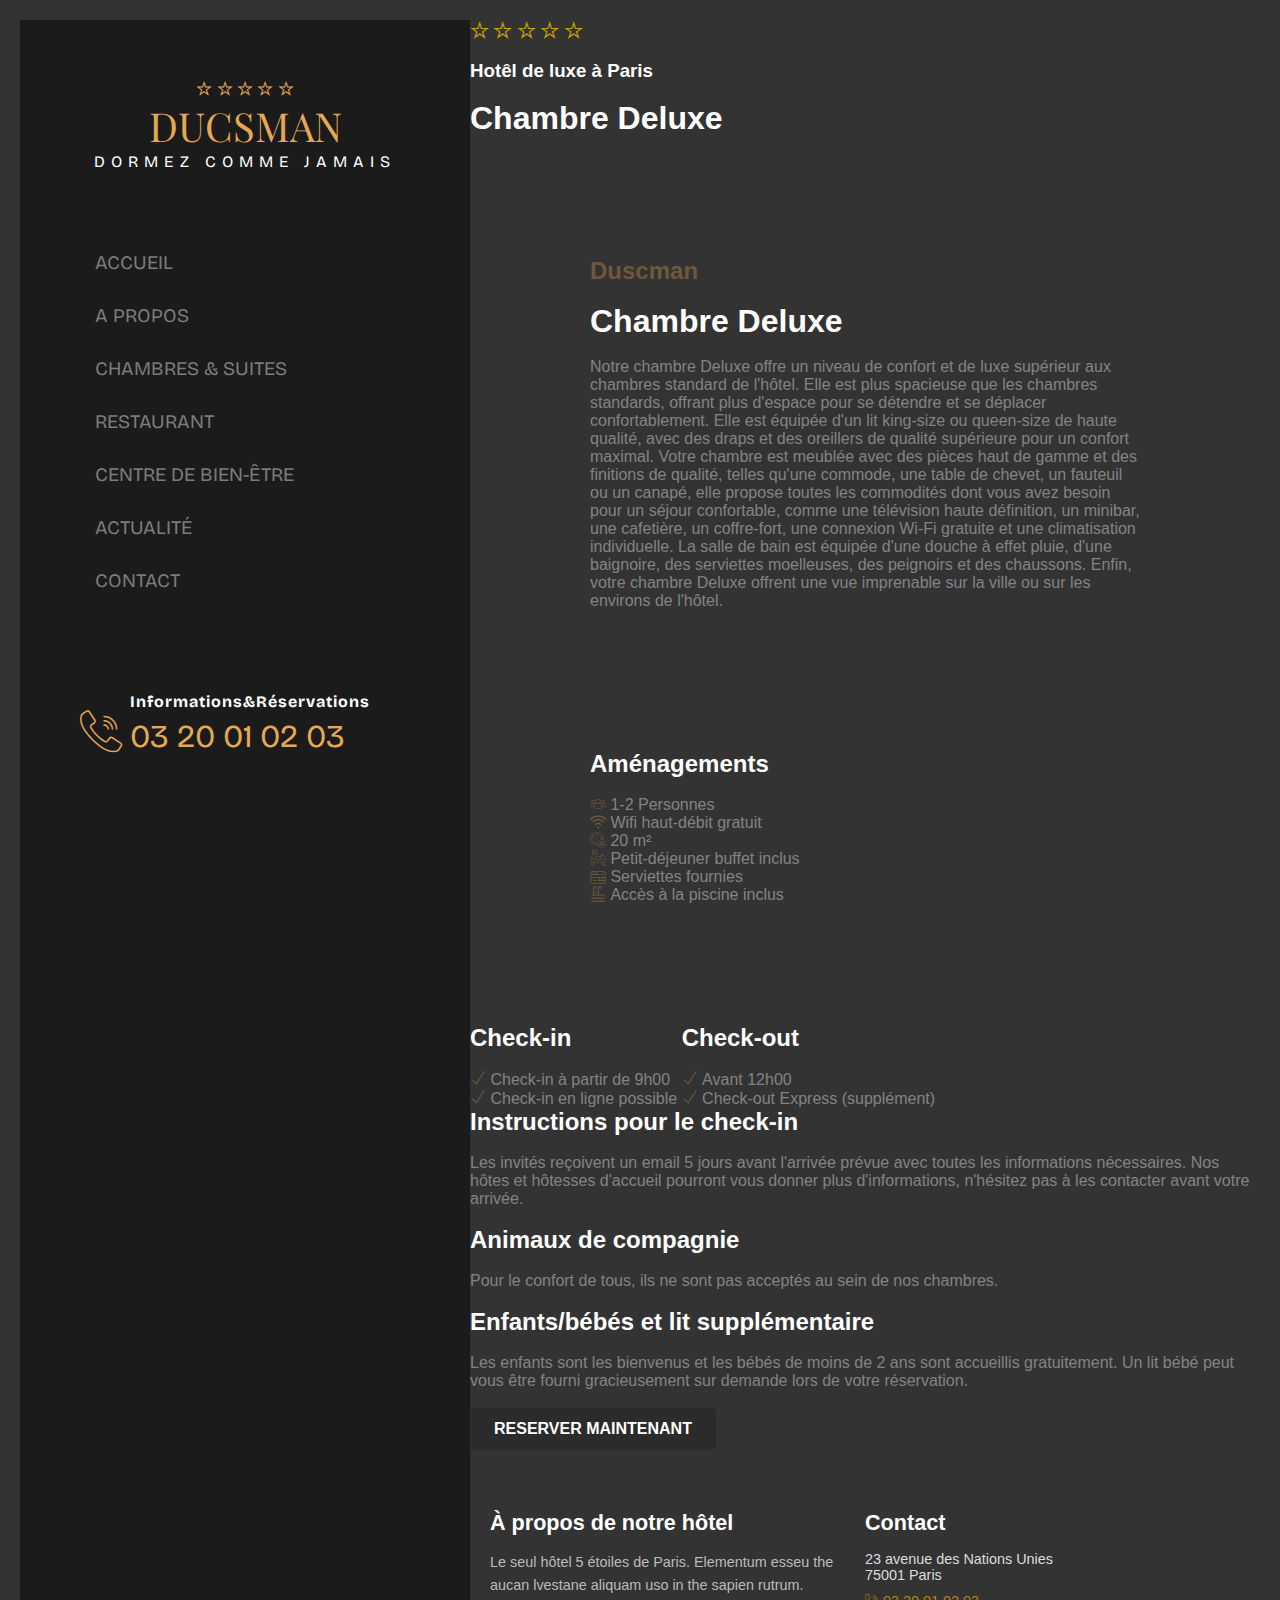
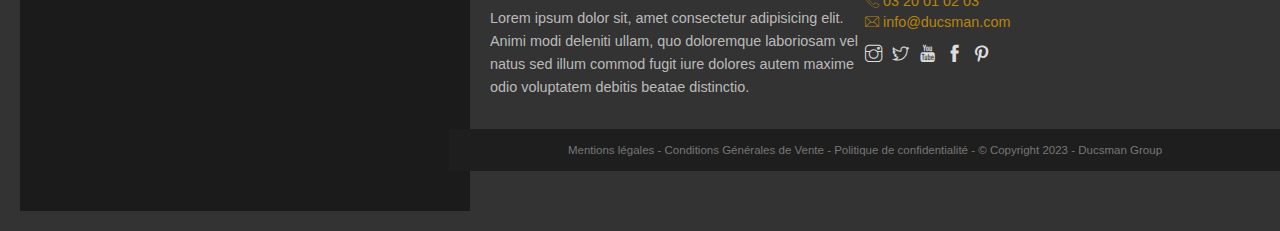
==== commit 77ee35f3: "docs: update chambre pour Isleme 06/11/2024" ====
--- a/chambre.html
+++ b/chambre.html
@@ -47,15 +47,15 @@
                         <i class="ti-star"></i>
                     </div>
                     <div><br>
-                        <h3>Hotel de luxe à Paris</h3><br>
-                        <h1>Chambre Deluxe</h1>
+                        <h3 class="hotel-luxe">Hotêl de luxe à Paris</h3><br>
+                        <h1 class="chambreluxe">Chambre Deluxe</h1>
                     </div>
                 </div>
             </header>
             <div class="étage1">
                 <section class="chambre-deluxe">
-                    <h4 class="doré">Duscman</h4><br>
-                    <h1>Chambre Deluxe</h1><br>
+                    <h2 id="Duscman1" class="doré">Duscman</h2><br>
+                    <h1 class="titre-étage">Chambre Deluxe</h1><br>
                     <p class="texte">Notre chambre Deluxe offre un niveau de confort et de luxe supérieur aux chambres
                         standard de
                         l'hôtel. Elle est plus spacieuse que les chambres standards, offrant plus d'espace pour se
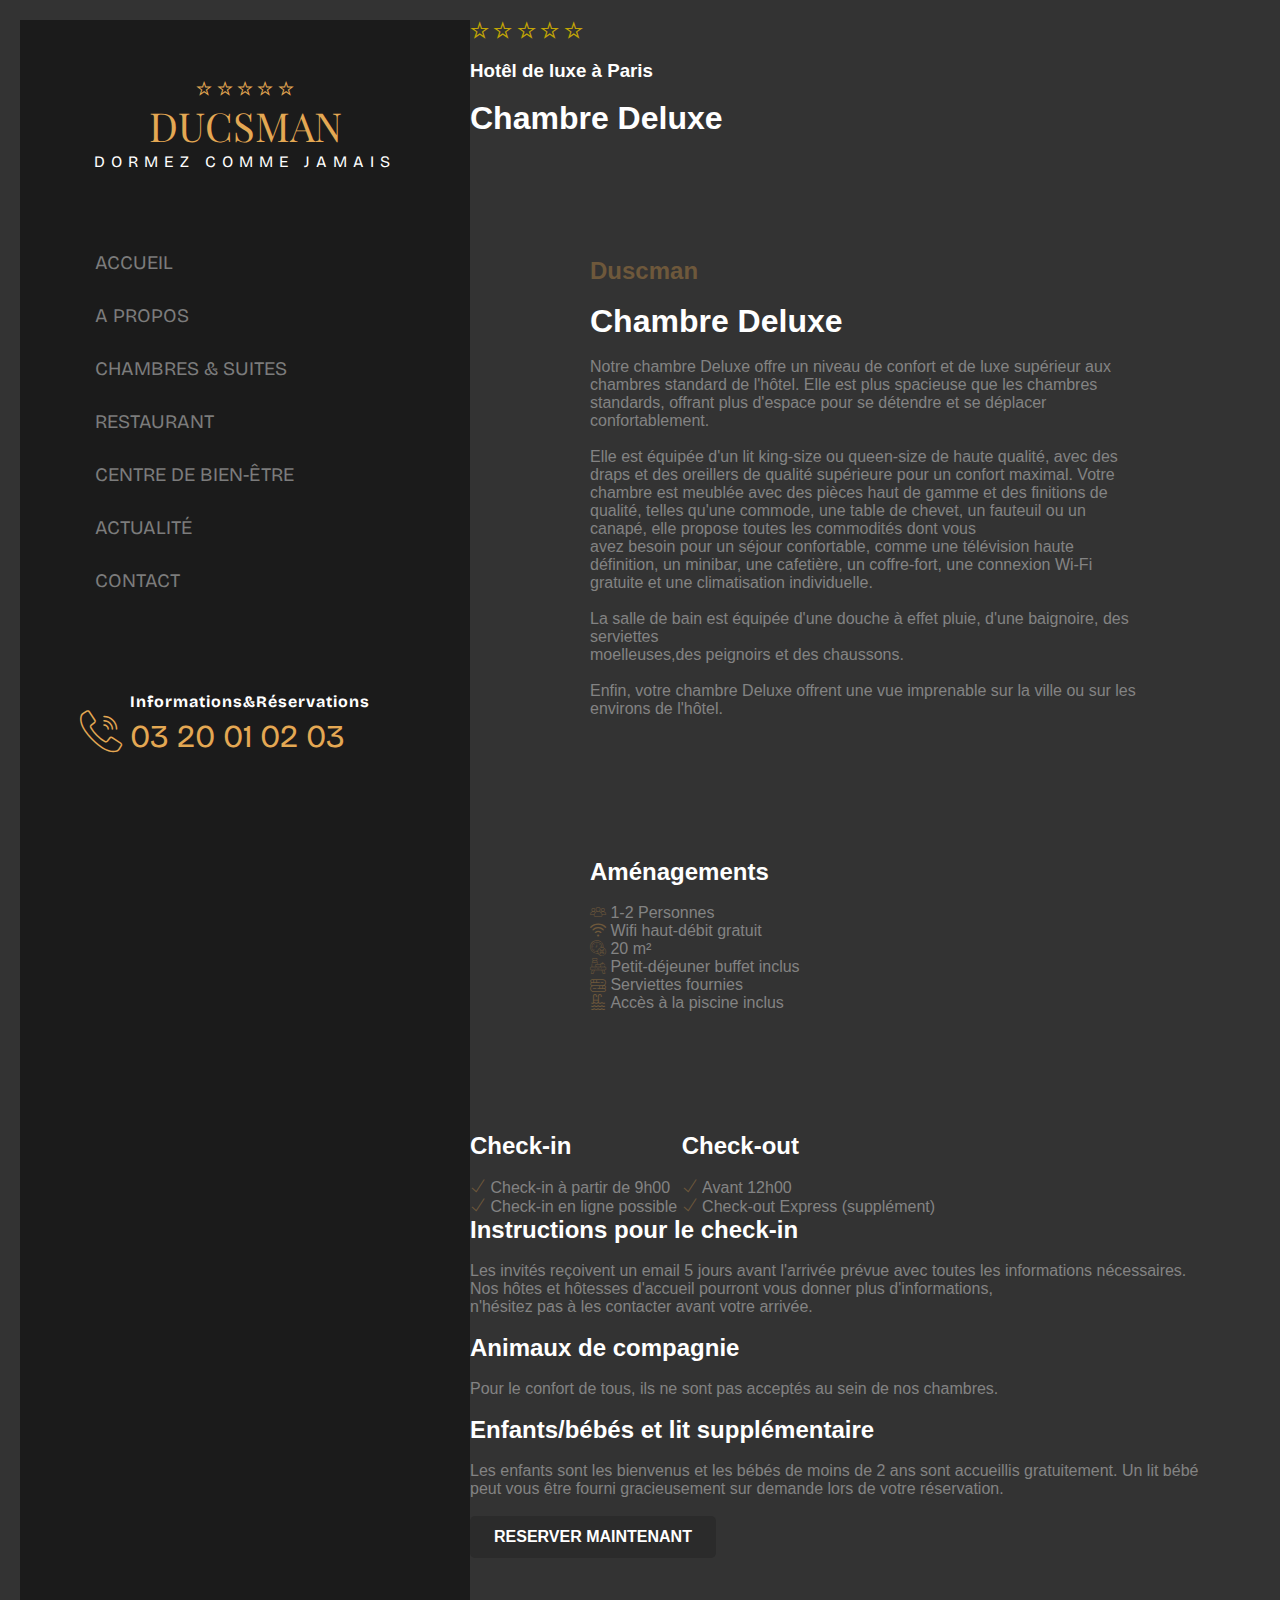
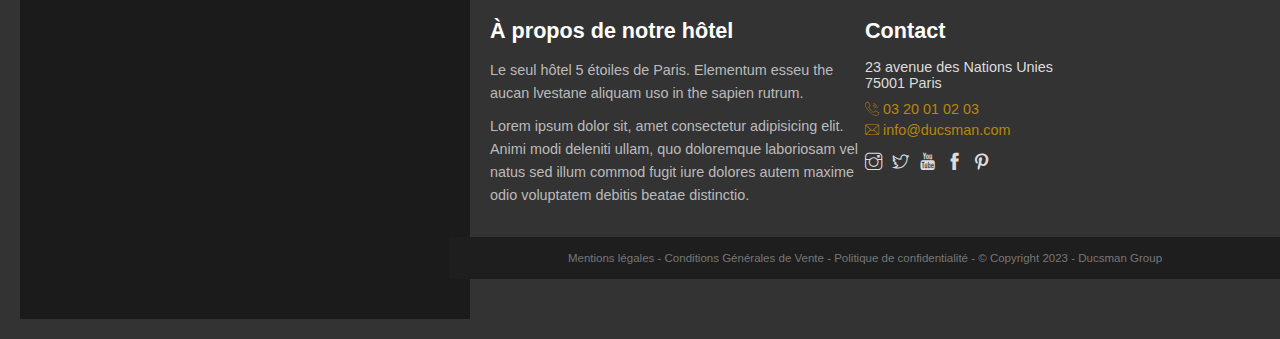
==== commit 737ca175: "Update: fix page" ====
--- a/chambre.html
+++ b/chambre.html
@@ -60,22 +60,21 @@
                         standard de
                         l'hôtel. Elle est plus spacieuse que les chambres standards, offrant plus d'espace pour se
                         détendre
-                        et se déplacer confortablement.
+                        et se déplacer confortablement. <br><br>
 
                         Elle est équipée d'un lit king-size ou queen-size de haute qualité, avec des draps et des
                         oreillers
                         de qualité supérieure pour un confort maximal.
-
                         Votre chambre est meublée avec des pièces haut de gamme et des finitions de qualité, telles
-                        qu'une
-                        commode, une table de chevet, un fauteuil ou un canapé, elle propose toutes les commodités dont
-                        vous
+                        qu'une commode, une table de chevet, un fauteuil ou un canapé, elle propose toutes les
+                        commodités dont
+                        vous <br>
                         avez besoin pour un séjour confortable, comme une télévision haute définition, un minibar, une
                         cafetière, un coffre-fort, une connexion Wi-Fi gratuite et une climatisation individuelle.
+                        <br><br>
 
-                        La salle de bain est équipée d'une douche à effet pluie, d'une baignoire, des serviettes
-                        moelleuses,
-                        des peignoirs et des chaussons.
+                        La salle de bain est équipée d'une douche à effet pluie, d'une baignoire, des serviettes <br>
+                        moelleuses,des peignoirs et des chaussons. <br><br>
 
                         Enfin, votre chambre Deluxe offrent une vue imprenable sur la ville ou sur les environs de
                         l'hôtel.
@@ -113,14 +112,15 @@
                 <h2>Instructions pour le check-in</h2><br>
                 <p class="texte">Les invités reçoivent un email 5 jours avant l'arrivée prévue avec toutes les
                     informations
-                    nécessaires. Nos hôtes et hôtesses d'accueil pourront vous donner plus d'informations, n'hésitez pas
+                    nécessaires. <br>
+                    Nos hôtes et hôtesses d'accueil pourront vous donner plus d'informations, <br> n'hésitez pas
                     à les contacter avant votre arrivée.</p><br>
                 <h2>Animaux de compagnie</h2><br>
                 <p class="texte">Pour le confort de tous, ils ne sont pas acceptés au sein de nos chambres.</p><br>
                 <h2>Enfants/bébés et lit supplémentaire</h2><br>
                 <p class="texte">Les enfants sont les bienvenus et les bébés de moins de 2 ans sont accueillis
-                    gratuitement. Un lit
-                    bébé peut vous être fourni gracieusement sur demande lors de votre réservation.</p><br>
+                    gratuitement. Un lit bébé <br>
+                    peut vous être fourni gracieusement sur demande lors de votre réservation.</p><br>
                 <input type="button" value="RESERVER MAINTENANT" class="réserver">
             </section>
         </article>
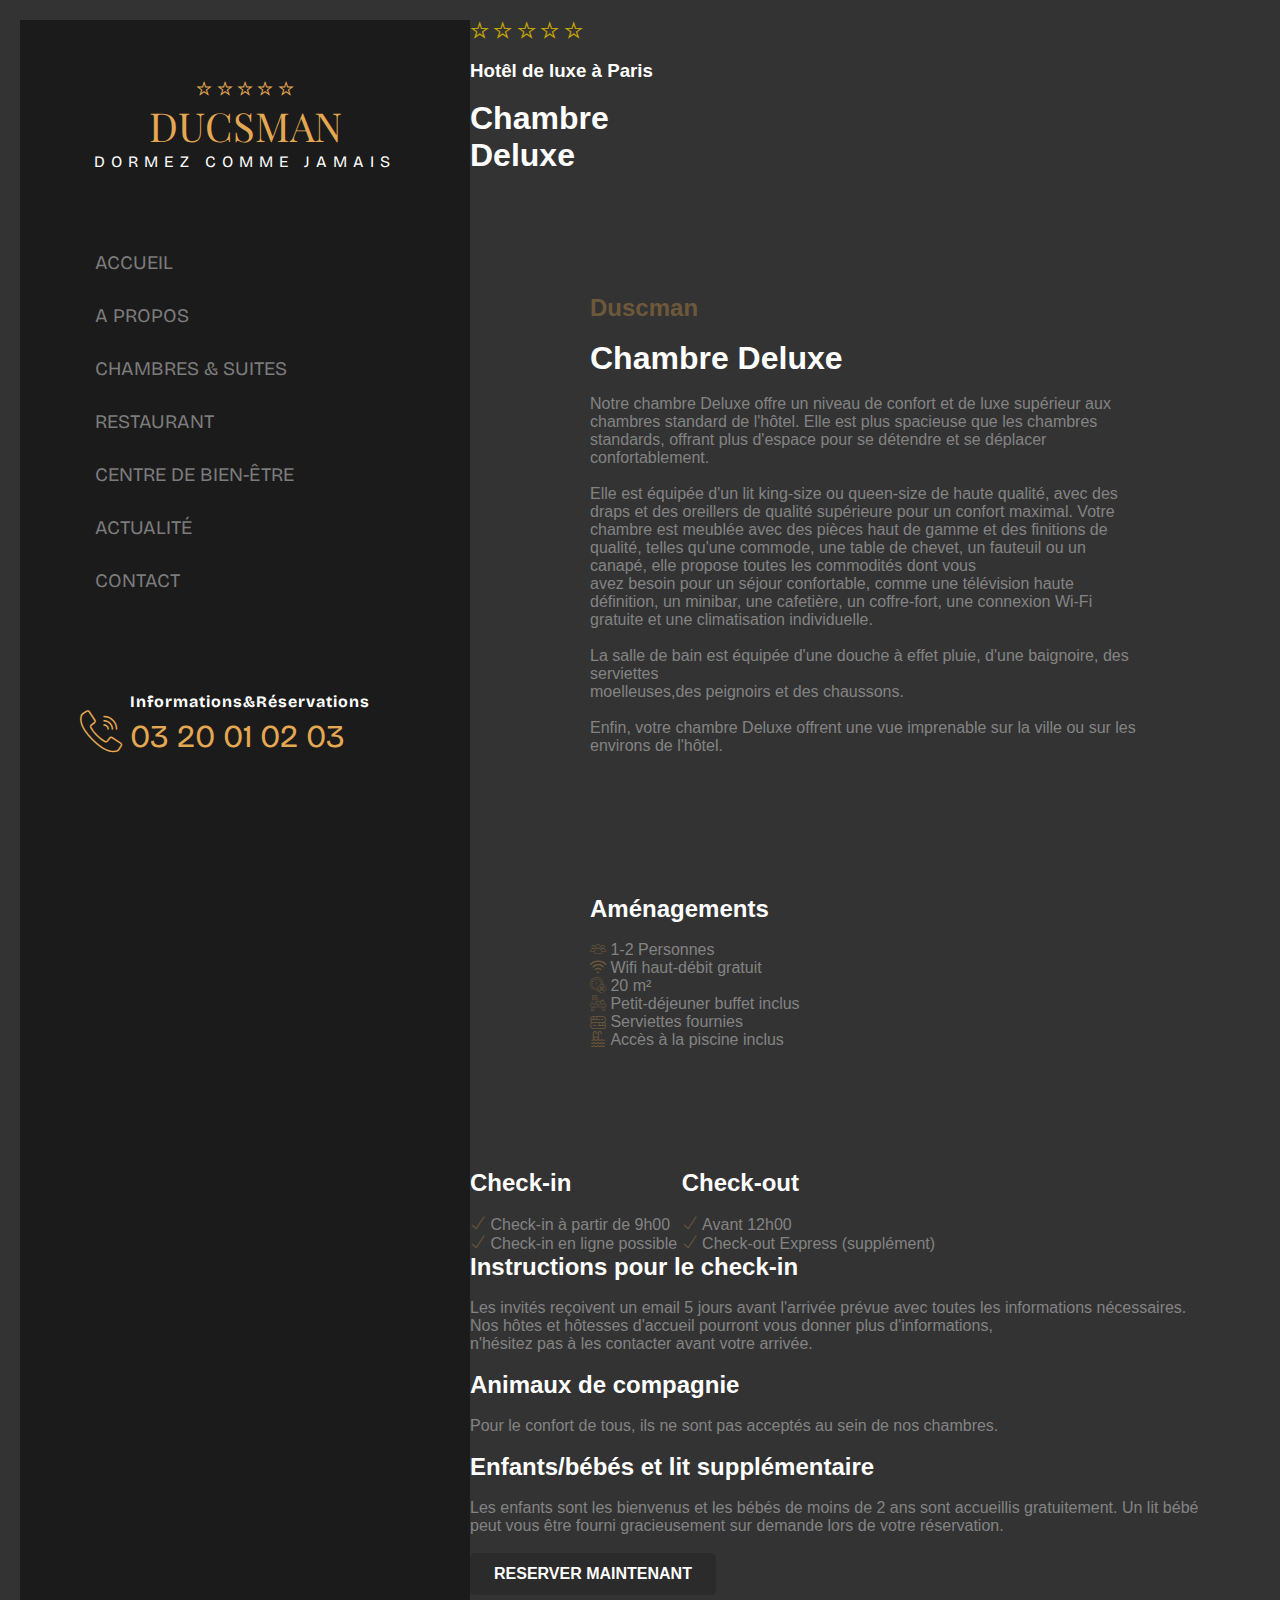
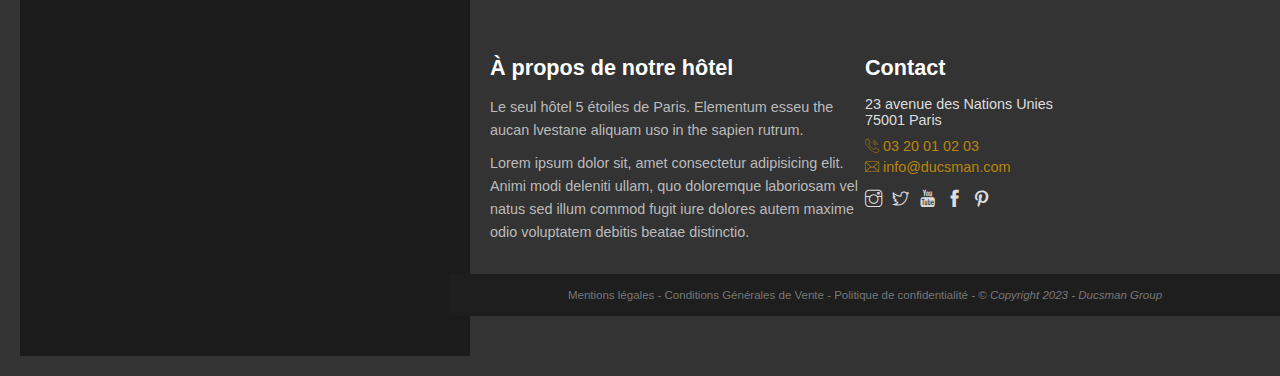
==== commit a338b981: "Update: fix page" ====
--- a/chambre.html
+++ b/chambre.html
@@ -48,7 +48,7 @@
                     </div>
                     <div><br>
                         <h3 class="hotel-luxe">Hotêl de luxe à Paris</h3><br>
-                        <h1 class="chambreluxe">Chambre Deluxe</h1>
+                        <h1 class="chambreluxe">Chambre <br>Deluxe</h1>
                     </div>
                 </div>
             </header>
@@ -154,9 +154,10 @@
             </div>
 
             <div class="legal">
-                <p class="mention">Mentions légales - Conditions Générales de Vente - Politique de confidentialité -
-                    &copy; Copyright
-                    2023 - Ducsman Group</p>
+                <p class="mention">Mentions légales - Conditions Générales de Vente - Politique de confidentialité <em>-
+                        &copy; Copyright
+                        2023 - Ducsman Group</em>
+                </p>
             </div>
         </footer>
     </main>
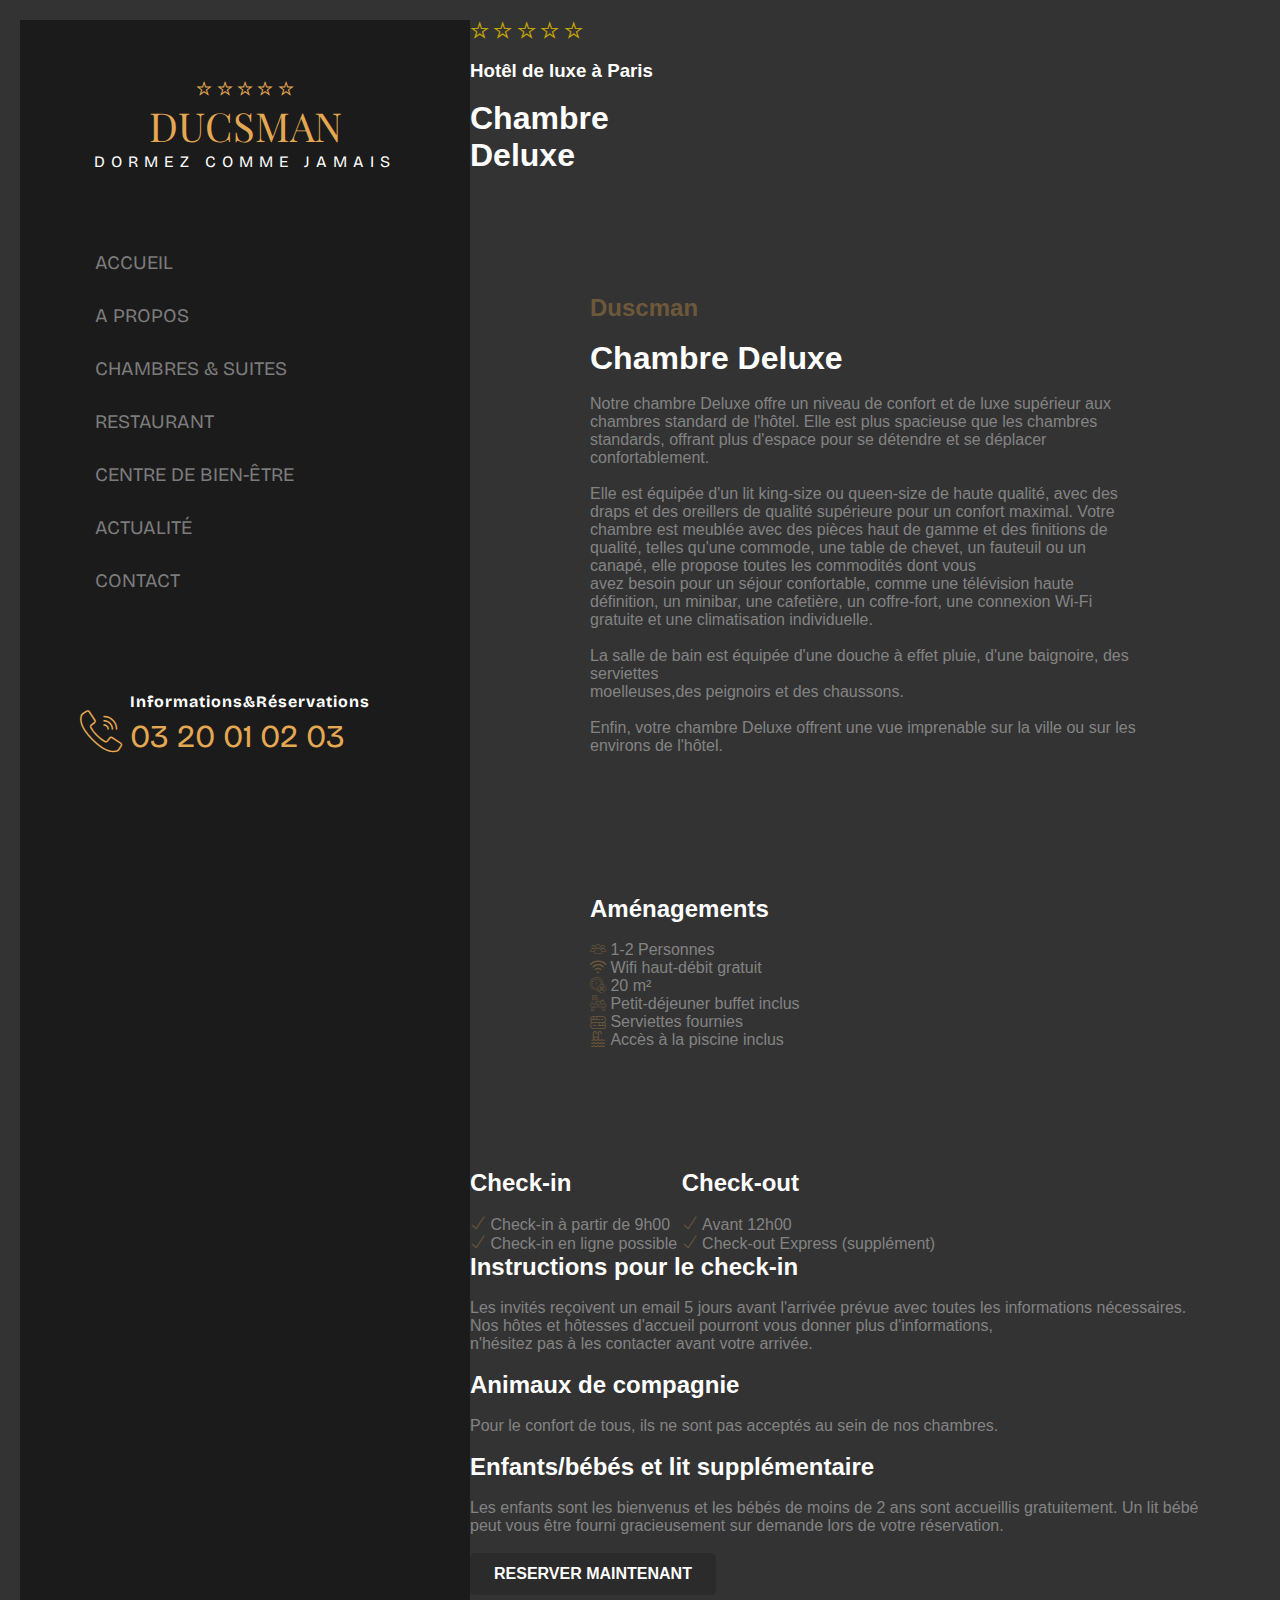
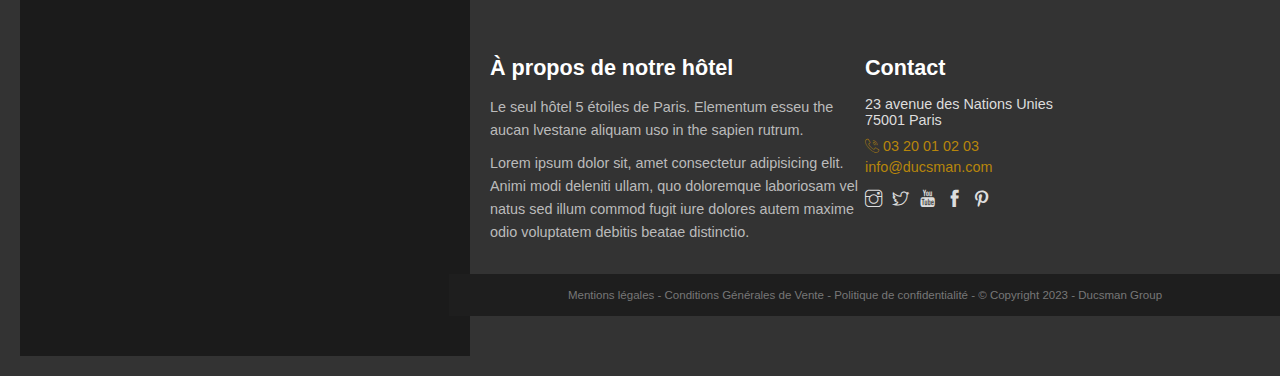
==== commit 7b0df877: "Docs: Modfif final du footer" ====
--- a/chambre.html
+++ b/chambre.html
@@ -22,13 +22,13 @@
         <h1 class="logo">DUCSMAN</h1>
         <p class="slogan">DORMEZ COMME JAMAIS</p>
         <nav class="menu">
-            <a class="nav-links" href="#">ACCUEIL</a>
+            <a class="nav-links" href="./index.html">ACCUEIL</a>
             <a class="nav-links" href="#">A PROPOS</a>
-            <a class="nav-links" href="#">CHAMBRES & SUITES</a>
+            <a class="nav-links" href="./chambre.html">CHAMBRES & SUITES</a>
             <a class="nav-links" href="#">RESTAURANT</a>
             <a class="nav-links" href="#">CENTRE DE BIEN-ÊTRE</a>
             <a class="nav-links" href="#">ACTUALITÉ</a>
-            <a class="nav-links" href="#">CONTACT</a>
+            <a class="nav-links" href="./contact.html">CONTACT</a>
         </nav>
         <section class="contact-info">
             <h2>Informations&Réservations</h2>
@@ -141,8 +141,8 @@
                         23 avenue des Nations Unies<br>
                         75001 Paris
                     </address>
-                    <p><i class="flaticon-call"></i> 03 20 01 02 03</p>
-                    <p><i class="flaticon-envelope"></i> <a href="mailto:info@ducsman.com">info@ducsman.com</a></p>
+                    <p class="num"><i class="flaticon-call"></i> 03 20 01 02 03</p>
+                    <p><a href="mailto:info@ducsman.com">info@ducsman.com</a></p>
                     <div class="social-media">
                         <i class="ti-instagram"></i>
                         <i class="ti-twitter"></i>
@@ -154,10 +154,9 @@
             </div>
 
             <div class="legal">
-                <p class="mention">Mentions légales - Conditions Générales de Vente - Politique de confidentialité <em>-
-                        &copy; Copyright
-                        2023 - Ducsman Group</em>
-                </p>
+                <p class="mention">Mentions légales - Conditions Générales de Vente - Politique de confidentialité -
+                    &copy; Copyright
+                    2023 - Ducsman Group</p>
             </div>
         </footer>
     </main>
